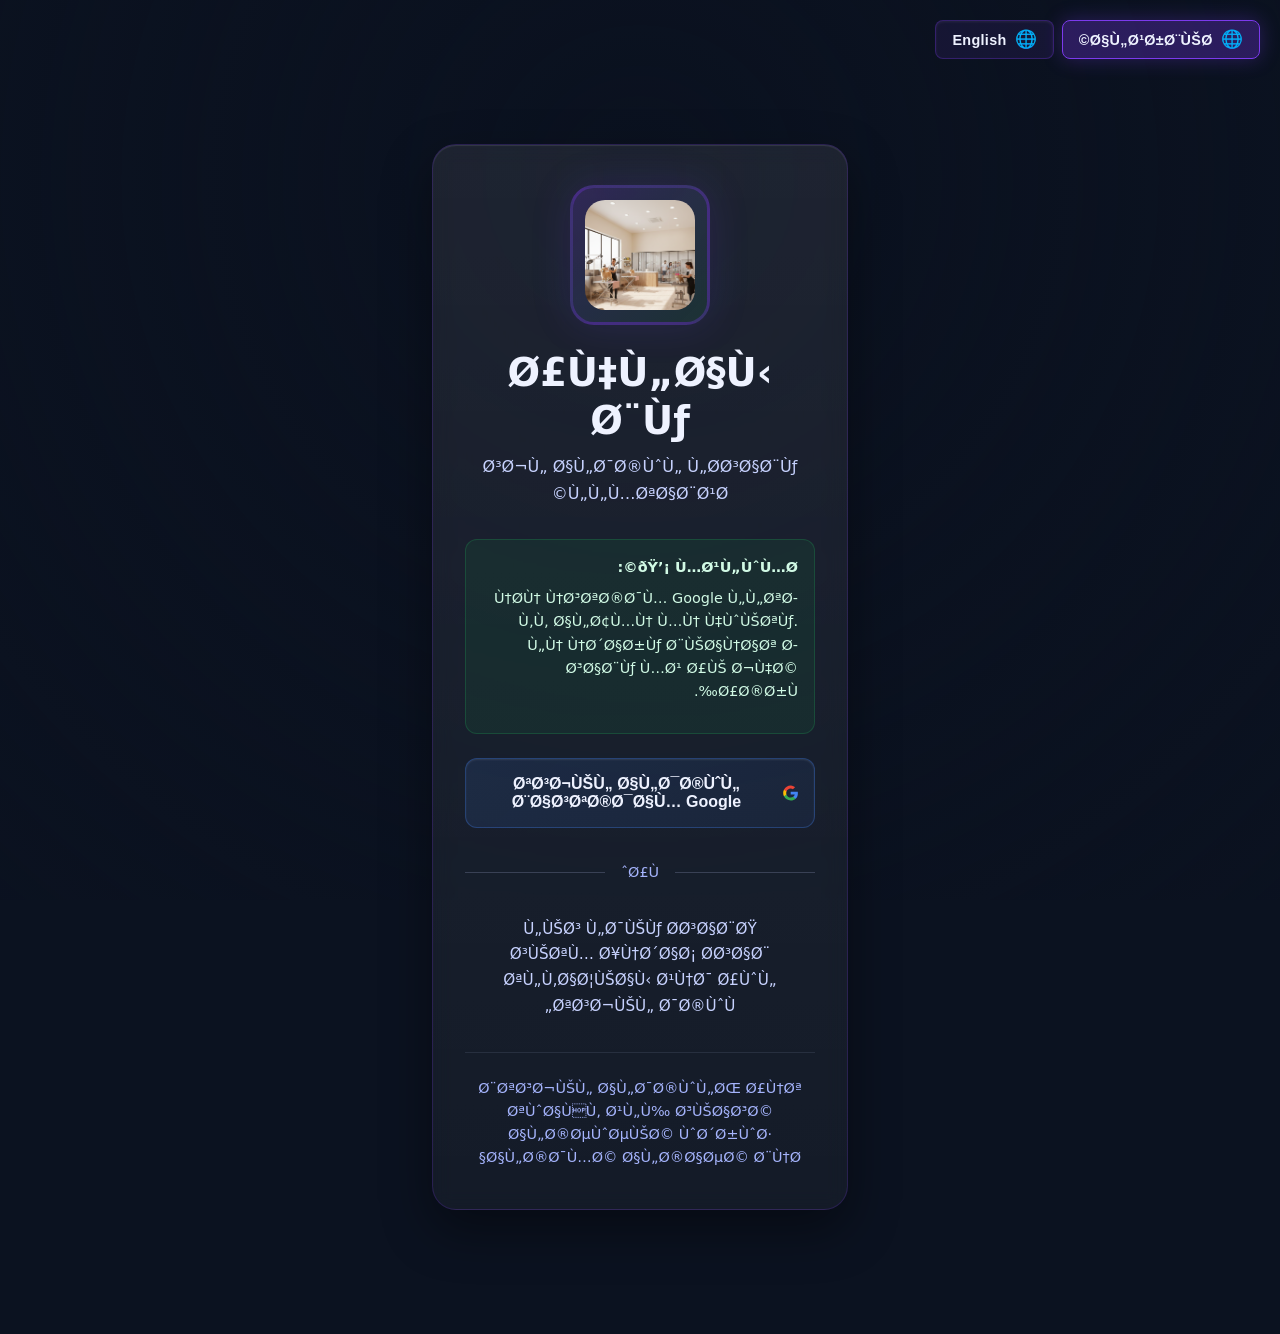
==== index.html @ ef259af6 "Initial commit - Loft Groomer website with SEO optimizations" ====
<!--
  ====================================================================
  الصفحة الرئيسية - index.html
  ====================================================================
  
  هذه الصفحة تحتوي على:
  
  1. Header (رأس الصفحة):
     - الشعار واسم الشركة
     - قائمة التنقل الرئيسية
     - زر تبديل الوضع الليلي/الفاتح
     - زر تبديل اللغة (عربي/إنجليزي)
     - قائمة للهواتف (Hamburger Menu)
  
  2. Main Content (محتوى الصفحة):
     - Hero Section: العنوان الرئيسي والصورة
     - Why Loft Groomer: نقاط القوة والمميزات
     - إجابات على الأسئلة الشائعة
  
  3. Footer (أسفل الصفحة):
     - روابط سريعة
     - معلومات الاتصال
     - ساعات العمل
  
  ملاحظات مهمة:
  - استخدام data-key لجميع النصوص (للترجمة)
  - استخدام aria-* لإمكانية الوصول (Accessibility)
  - RTL (Right-to-Left) للعربية
  ====================================================================
-->
<!doctype html>
<html lang="ar" dir="rtl">
<head>
  <!-- تحديد نوع المستند والترميز -->
  <meta charset="utf-8" />
  
  <!-- تحسين عرض الصفحة على الأجهزة المختلفة (Mobile Responsive) -->
  <meta name="viewport" content="width=device-width, initial-scale=1" />
  
  <!-- وصف الصفحة (يظهر في نتائج البحث) -->
  <meta name="description" content="فندق كلاب فاخر مع مرافق آمنة وحزم رعاية متنوعة." />
  
  <!-- عنوان الصفحة (يظهر في تبويب المتصفح) -->
  <title>الرئيسية | Loft Groomer</title>
  
  <!-- أيقونة الموقع (تظهر بجانب اسم الموقع في التبويب) -->
  <link rel="icon" href="assets/icons/favicon.svg" type="image/svg+xml">
  
  <!-- ربط ملف التصميم الرئيسي -->
  <link rel="stylesheet" href="assets/css/style.css" />
</head>
<body>
  <!-- 
    رابط المساعدة للقارئ الآلي (Accessibility)
    يسمح بالانتقال المباشر للمحتوى الرئيسي
    مهم لمن يستخدمون قارئ الشاشة
  -->
  <a class="skip-link" href="#content" data-key="skipLink">تخطي إلى المحتوى</a>

  <!-- رأس الصفحة (Header) -->
  <header>
    <div class="container">
      <!-- شريط التنقل الرئيسي (Navigation Bar) -->
      <nav class="nav" aria-label="التنقل الرئيسي">
        <!-- الشعار واسم الشركة -->
        <a class="brand" href="index.html">
          <img src="assets/img/logo.svg.png" alt="شعار Loft Groomer" />
          <div class="name">
            <strong>Loft Groomer</strong>
            <!-- data-key يربط هذا النص بمفتاح الترجمة -->
            <span data-key="tagline">فندق ورعاية للكلاب</span>
          </div>
        </a>

        <!-- روابط التنقل الرئيسية (مخفية على الهواتف) -->
        <div class="nav-links">
          <a href="index.html" aria-current="page" data-key="home">الرئيسية</a>
          <a href="services.html" data-key="services">المرافق والخدمات</a>
          <a href="packages.html" data-key="packages">الحزم</a>
          <a href="prices.html" data-key="prices">الأسعار</a>
          <a href="story.html" data-key="story">القصة</a>
          <a href="faq.html" data-key="faq">الأسئلة</a>
          <a href="contact.html" data-key="contact">الحجز/التواصل</a>
        </div>

        <!-- الأزرار والميزات (تبديل الوضع، اللغة، القائمة للهواتف) -->
        <div class="nav-cta">
          <!-- زر تبديل الوضع الليلي/الفاتح -->
          <button data-dark-mode-toggle title="تبديل الوضع الليلي/الفاتح">🌙</button>
          
          <!-- منتقي اللغة -->
          <div class="lang-switcher">
            <button class="lang-btn" data-lang-btn title="تغيير اللغة">
              <span data-lang-indicator>العربية</span>
            </button>
            <!-- قائمة الخيارات (تظهر/تختفي عند الضغط) -->
            <div class="lang-dropdown" data-lang-dropdown role="menu">
              <button role="menuitem" data-lang-option="ar" class="active">العربية</button>
              <button role="menuitem" data-lang-option="en">English</button>
            </div>
          </div>
          
          <!-- زر القائمة للهواتف (Hamburger Menu) -->
          <button class="hamburger" data-hamburger data-key="menuLabel" aria-label="فتح القائمة" aria-expanded="false">
            <span></span><span></span><span></span>
          </button>
        </div>
      </nav>

      <!-- قائمة الهاتف المنزلقة (Mobile Drawer - مخفية افتراضياً) -->
      <div class="mobile-drawer" data-drawer>
        <a href="index.html" data-key="home">الرئيسية</a>
        <a href="services.html" data-key="services">المرافق والخدمات</a>
        <a href="packages.html" data-key="packages">الحزم</a>
        <a href="prices.html" data-key="prices">الأسعار</a>
        <a href="story.html" data-key="story">القصة</a>
        <a href="faq.html" data-key="faq">الأسئلة</a>
        <a href="contact.html" data-key="contact">الحجز/التواصل</a>
      </div>
    </div>
  </header>

  <!-- المحتوى الرئيسي -->
  <main id="content">

<section class="hero">
  <div class="container">
    <div class="hero-grid">
      <div class="hero-card">
        <div class="hero-content">
          <div class="kicker" data-key="kicker">حجز أسرع • متابعة يومية • بيئة آمنة</div>
          <h1 data-key="heroTitle">فندق ورعاية للكلاب — إقامة مريحة وخدمات متكاملة</h1>
          <p class="lead" data-key="heroDesc">
            هدفنا زيادة الطلب على خدمات الإقامة والرعاية عبر موقع عربي واضح وسهل الاستخدام على الهاتف والكمبيوتر.
            اختر الحزمة المناسبة، وارسِل طلب الحجز خلال دقائق.
          </p>
          <div class="hero-actions">
            <a class="btn primary" href="packages.html" data-key="browsePackages">استعرض الحزم</a>
            <a class="btn" href="services.html" data-key="viewServices">المرافق والخدمات</a>
            <a class="btn ghost" href="contact.html#form" data-key="contactUs">تواصل معنا</a>
          </div>
          <div class="meta" aria-label="نقاط سريعة">
            <div class="badge" data-key="badge1">غرف نظيفة ومريحة</div>
            <div class="badge" data-key="badge2">مراعي خارجية آمنة</div>
            <div class="badge" data-key="badge3">رعاية بيطرية 24/7</div>
            <div class="badge" data-key="badge4">تحديثات وصور يومية</div>
          </div>
        </div>
      </div>

      <div class="hero-card hero-media" aria-label="صورة تعريفية">
        <img src="assets/img/hero-dogs.svg.jpg" data-key-alt="hero_img_alt" alt="كلاب سعيدة داخل الفندق" />
        <div class="cap" data-key="hero_img_cap"> خبرة في رعاية الكلاب تضمن لك راحة البال، ولأليفك إقامة لا تُنسى</div>
      </div>
    </div>
  </div>
</section>

<section class="section">
  <div class="container">
    <h2 data-key="whyLoftGroomer">لماذا Loft Groomer؟</h2>
    <p class="sub" data-key="whyDesc">مزيج من الأمان والراحة والنظافة — مع تجربة سهلة للعميل.</p>

    <div class="grid" role="list">
      <article class="card" role="listitem">
        <img class="icon" src="assets/img/facility-room.svg.png" alt="غرف إقامة" />
        <div class="pad">
          <h3 data-key="roomTitle">غرف إقامة مريحة</h3>
          <p data-key="roomDesc">غرف نظيفة ومريحة (مزدوجة/مفردة بحسب التوفر) مع عناية يومية.</p>
        </div>
      </article>

      <article class="card" role="listitem">
        <img class="icon" src="assets/img/facility-yard.svg.png" alt="مراعي خارجية" />
        <div class="pad">
          <h3 data-key="yardTitle">مراعي خارجية آمنة</h3>
          <p data-key="yardDesc">مساحات لعب وحركة في بيئة آمنة ومناسبة لاحتياجات الكلب.</p>
        </div>
      </article>

      <article class="card" role="listitem">
        <img class="icon" src="assets/img/facility-vet.svg.png" alt="رعاية بيطرية" />
        <div class="pad">
          <h3 data-key="vetTitle">رعاية بيطرية 24/7</h3>
          <p data-key="vetDesc">خدمات رعاية بيطرية متاحة على مدار الساعة عند الحاجة.</p>
        </div>
      </article>
    </div>

    <hr class="sep"/>

    <div class="panel two-col">
      <div>
        <h3 style="margin-top:0" data-key="whatYouFind">ماذا ستجد في الموقع؟</h3>
        <ul class="ul">
          <li data-key="whatFind1">معلومات واضحة عن الشركة والخدمات.</li>
          <li data-key="whatFind2">تفاصيل الحزم وأسعارها (قابلة للتعديل).</li>
          <li data-key="whatFind3">نموذج تواصل/حجز لطلب المزيد من المعلومات.</li>
          <li data-key="whatFind4">تصميم عصري، بسيط، ومتجاوب للهاتف وسطح المكتب.</li>
          <li data-key="whatFind5">بحث سريع لتصفية الخدمات والحزم.</li>
        </ul>
      </div>
      <div>
        <h3 style="margin-top:0" data-key="nextStep">خطوة مقترحة بعد هذا النموذج</h3>
        <div class="notice">
          <span data-key="nextStepDesc">هذا الموقع يعمل كواجهة Front-End فقط. لطلب حجوزات حقيقية: اربط النموذج بخدمة (Email/WhatsApp) أو أنشئ Back-End لتخزين الطلبات في قاعدة بيانات.</span>
        </div>
      </div>
    </div>
  </div>
</section>

  </main>

  <footer>
    <div class="container">
      <div class="footer-grid">
        <div>
          <div class="brand" style="margin-bottom:.5rem">
            <img src="assets/img/logo.svg.png" alt="شعار Loft Groomer" />
            <div class="name">
              <strong>Loft Groomer</strong>
              <span data-key="tagline">فندق ورعاية للكلاب</span>
            </div>
          </div>
          <p class="small" data-key="disclaimer">موقع تعريفي تجريبي — اربط نموذج الحجز بنظامك (WhatsApp/Email/CRM) أو بخادم Backend لاحقاً.</p>
        </div>
        <div>
          <strong data-key="quickLinks">روابط سريعة</strong>
          <div style="margin-top:.6rem; display:grid; gap:.5rem">
            <a href="index.html" data-key="home">الرئيسية</a>
            <a href="services.html" data-key="services">المرافق والخدمات</a>
            <a href="packages.html" data-key="packages">الحزم</a>
            <a href="contact.html" data-key="contact">الحجز/التواصل</a>
          </div>
        </div>
        <div>
          <strong data-key="info">معلومات</strong>
          <p class="small" style="margin-top:.6rem" data-key="businessHours">ساعات العمل: يومياً</p>
          <p class="small" data-key="vetSupport">الدعم البيطري: 24/7</p>
          <p class="small" data-key="copyright">© 2026 Loft Groomer</p>
        </div>
      </div>
    </div>
  </footer>

  <div class="toast" data-toast role="status" aria-live="polite">
    <strong>تم إرسال طلبك</strong>
    سنعاود التواصل معك قريباً لتأكيد التفاصيل.
  </div>

  <script src="assets/js/language-switcher-v5.js"></script>
  <script src="assets/js/main.js"></script>
  <!-- Session Management & Authentication -->
  <script src="assets/js/auth.js"></script>
</body>
</html>
---- assets/css/style.css ----
/**
 * ====================================================================
 * style.css - نظام التصميم والأنماط (Design System)
 * ====================================================================
 * 
 * يحتوي هذا الملف على:
 * 1. متغيرات الألوان (Color Variables / CSS Variables)
 * 2. نظام الوضع الليلي والفاتح
 * 3. تخطيط وتصميم جميع العناصر (Layout)
 * 4. الرسوم المتحركة والانتقالات (Animations)
 * 
 * الملاحظات المهمة:
 * - لا نستخدم أي Framework خارجي (Bootstrap، Tailwind إلخ)
 * - الموقع يدعم RTL (اليمين لليسار) للعربية
 * - جميع الألوان قابلة للتغيير من متغيرات CSS
 * ====================================================================
 */

/**
 * 🎨 الوضع الليلي (Dark Mode) - الوضع الافتراضي
 * 
 * متغيرات الألوان الأساسية:
 * --bg: لون الخلفية الرئيسي (خلفية الصفحة)
 * --card: لون البطاقات والعناصر الثانوية
 * --surface: لون السطح (أفتح من bg قليلاً)
 * --text: لون النصوص الأساسي
 * --muted: لون النصوص الخافتة (أقل وضوحاً)
 * --muted2: لون أفتح للنصوص الخافتة
 * --line: لون الخطوط والحدود
 * --accent: اللون الأساسي (بنفسجي) - الألوان البارزة
 * --accent2: اللون الثانوي (أخضر) - الألوان الإيجابية
 * --warn: لون التحذير (أصفر)
 * --danger: لون الخطر (أحمر)
 * --shadow: الظل الكبير (للعناصر الكبيرة)
 * --shadow2: الظل الصغير (للعناصر الصغيرة)
 * --radius: الانحناء الكبير (22px)
 * --radius2: الانحناء الصغير (16px)
 * --max: أقصى عرض للمحتوى (1120px)
 * ====================================================================
 */
:root {
  /* الخلفيات والأسطح */
  --bg: #0b1220;           /* أسود بنفسجي (الخلفية الرئيسية) */
  --card: #0f1a33;         /* أزرق غامق (البطاقات) */
  --surface: #101a2f;      /* أزرق أفتح قليلاً */
  
  /* النصوص والألوان النصية */
  --text: #eef2ff;         /* أزرق فاتح جداً (نص أساسي) */
  --muted: #c7d2fe;        /* أزرق فاتح (نص خافت) */
  --muted2: #a5b4fc;       /* أزرق أفتح أكثر (نص خافت أكثر) */
  --line: rgba(199, 210, 254, 0.18); /* خط فاصل شبه شفاف */
  
  /* الألوان البارزة والتنبيهات */
  --accent: #7c3aed;       /* بنفسجي ساطع - اللون الأساسي */
  --accent2: #22c55e;      /* أخضر ساطع - للنجاح والإيجابية */
  --warn: #f59e0b;         /* برتقالي - تحذير */
  --danger: #ef4444;       /* أحمر - خطر */
  
  /* الظلال والانحناءات */
  --shadow: 0 18px 40px rgba(0, 0, 0, 0.35);   /* ظل كبير، عميق */
  --shadow2: 0 10px 24px rgba(0, 0, 0, 0.25);  /* ظل صغير، أقل عمقاً */
  --radius: 22px;          /* انحناء كبير (عناصر رئيسية) */
  --radius2: 16px;         /* انحناء صغير (عناصر فرعية) */
  
  /* الحدود */
  --max: 1120px;           /* أقصى عرض للمحتوى */
}

/* Light Mode */
html.light-mode {
  --bg: #ffffff;
  --card: #f5f7fb;
  --surface: #f0f3f9;
  --text: #1a202c;
  --muted: #4a5568;
  --muted2: #718096;
  --line: rgba(74, 85, 104, 0.15);
  --accent: #7c3aed;
  --accent2: #22c55e;
  --warn: #f59e0b;
  --danger: #ef4444;
  --shadow: 0 18px 40px rgba(0, 0, 0, 0.08);
  --shadow2: 0 10px 24px rgba(0, 0, 0, 0.05);
}

html.light-mode body {
  background:
    radial-gradient(
      1200px 500px at 70% 0%,
      rgba(124, 58, 237, 0.08),
      transparent 55%
    ),
    radial-gradient(
      900px 400px at 10% 20%,
      rgba(34, 197, 94, 0.05),
      transparent 60%
    ),
    var(--bg);
}

html.light-mode header {
  background: rgba(255, 255, 255, 0.85);
}

html.light-mode .skip-link {
  background: #333;
  color: #fff;
}

* {
  box-sizing: border-box;
}
html {
  scroll-behavior: smooth;
}
html {
  scroll-behavior: smooth;
}

body {
  margin: 0;
  min-height: 100vh;
  font-family:
    system-ui,
    -apple-system,
    "Segoe UI",
    Arial,
    "Noto Kufi Arabic",
    "Noto Sans Arabic",
    sans-serif;
  background-image: url('../img/logo.svg.png');
  background-size: 500px 500px;
  background-position: center top;
  background-repeat: no-repeat;
  background-attachment: fixed;
  background-color: var(--bg);
  background-blend-mode: overlay;
  color: var(--text);
  line-height: 1.7;
  direction: rtl;
  text-align: right;
  position: relative;
  overflow-x: hidden;
}

body::before {
  content: '';
  position: fixed;
  inset: 0;
  background:
    radial-gradient(
      1200px 500px at 70% 0%,
      rgba(124, 58, 237, 0.25),
      transparent 55%
    ),
    radial-gradient(
      900px 400px at 10% 20%,
      rgba(34, 197, 94, 0.18),
      transparent 60%
    );
  pointer-events: none;
  z-index: -1;
}
a {
  color: inherit;
  text-decoration: none;
}
img {
  max-width: 100%;
  display: block;
}
.container {
  width: min(var(--max), calc(100% - 2rem));
  margin-inline: auto;
}
.skip-link {
  position: absolute;
  top: -100px;
  inset-inline-start: 1rem;
  background: #fff;
  color: #000;
  padding: 0.6rem 0.9rem;
  border-radius: 999px;
  z-index: 999;
}
.skip-link:focus {
  top: 1rem;
}
header {
  position: sticky;
  top: 0;
  z-index: 999;
  backdrop-filter: blur(10px);
  background: rgba(11, 18, 32, 0.65);
  border-bottom: 1px solid var(--line);
  overflow: visible;
}
.nav {
  display: flex;
  align-items: center;
  justify-content: space-between;
  padding: 0.9rem 0;
  gap: 1rem;
}
.brand {
  display: flex;
  align-items: center;
  gap: 0.7rem;
  min-width: 210px;
}
.brand img {
  width: 46px;
  height: 46px;
}
.brand .name {
  display: flex;
  flex-direction: column;
  line-height: 1.1;
}
.brand .name strong {
  font-size: 1.06rem;
}
.brand .name span {
  font-size: 0.85rem;
  color: var(--muted2);
}
.nav-links {
  display: flex;
  align-items: center;
  gap: 0.9rem;
  flex-wrap: wrap;
  justify-content: center;
}
.nav-links a {
  padding: 0.5rem 0.75rem;
  border-radius: 999px;
  border: 1px solid transparent;
  color: var(--muted);
  font-weight: 600;
  font-size: 0.95rem;
}
.nav-links a:hover,
.nav-links a[aria-current="page"] {
  border-color: var(--line);
  background: rgba(255, 255, 255, 0.04);
  color: var(--text);
}
.nav-cta {
  display: flex;
  align-items: center;
  gap: 0.6rem;
}
.btn {
  display: inline-flex;
  align-items: center;
  justify-content: center;
  gap: 0.5rem;
  padding: 0.7rem 1rem;
  border-radius: 999px;
  border: 1px solid var(--line);
  background: rgba(255, 255, 255, 0.04);
  color: var(--text);
  font-weight: 700;
  cursor: pointer;
}
.btn:hover {
  background: rgba(255, 255, 255, 0.07);
}
.btn.primary {
  background: linear-gradient(
    135deg,
    rgba(124, 58, 237, 0.95),
    rgba(34, 197, 94, 0.75)
  );
  border-color: transparent;
}
.btn.primary:hover {
  filter: brightness(1.05);
}
.btn.ghost {
  background: transparent;
  border-color: var(--line);
  color: var(--muted);
}
.hamburger {
  display: none;
  width: 44px;
  height: 44px;
  border-radius: 12px;
  border: 1px solid var(--line);
  background: rgba(255, 255, 255, 0.04);
  cursor: pointer;
}
.hamburger span {
  display: block;
  width: 20px;
  height: 2px;
  background: var(--text);
  margin: 5px auto;
  border-radius: 2px;
}
@media (max-width: 920px) {
  .nav-links {
    display: none;
  }
  .hamburger {
    display: block;
  }
}
.mobile-drawer {
  display: none;
  padding: 0.5rem 0 1rem;
}
.mobile-drawer.open {
  display: block;
}
.mobile-drawer a {
  display: block;
  padding: 0.85rem 1rem;
  border-radius: 14px;
  border: 1px solid var(--line);
  background: rgba(255, 255, 255, 0.03);
  margin: 0.6rem 0;
  color: var(--muted);
  font-weight: 700;
}
.hero {
  padding: 2.4rem 0 1.6rem;
}
.hero-grid {
  display: grid;
  grid-template-columns: 1.15fr 0.85fr;
  gap: 1.6rem;
  align-items: stretch;
}
@media (max-width: 920px) {
  .hero-grid {
    grid-template-columns: 1fr;
  }
}
.hero-card {
  background: linear-gradient(
    180deg,
    rgba(255, 255, 255, 0.06),
    rgba(255, 255, 255, 0.03)
  );
  border: 1px solid var(--line);
  border-radius: var(--radius);
  box-shadow: var(--shadow);
  overflow: hidden;
}
.hero-content {
  padding: 1.6rem 1.4rem 1.2rem;
}
.kicker {
  display: inline-flex;
  align-items: center;
  gap: 0.5rem;
  padding: 0.35rem 0.65rem;
  background: rgba(34, 197, 94, 0.12);
  border: 1px solid rgba(34, 197, 94, 0.25);
  border-radius: 999px;
  color: #d1fae5;
  font-weight: 800;
  font-size: 0.85rem;
}
h1 {
  margin: 0.9rem 0 0.7rem;
  font-size: clamp(1.65rem, 2.4vw + 1rem, 2.65rem);
  line-height: 1.25;
}
.lead {
  margin: 0;
  color: var(--muted);
  font-size: 1.05rem;
}
.hero-actions {
  display: flex;
  gap: 0.8rem;
  flex-wrap: wrap;
  margin-top: 1.1rem;
}
.meta {
  display: flex;
  flex-wrap: wrap;
  gap: 0.65rem;
  margin-top: 1rem;
}
.badge {
  display: inline-flex;
  align-items: center;
  gap: 0.5rem;
  padding: 0.45rem 0.7rem;
  border-radius: 999px;
  border: 1px solid var(--line);
  background: rgba(255, 255, 255, 0.03);
  color: var(--muted);
  font-weight: 700;
  font-size: 0.9rem;
}
.hero-media {
  padding: 0;
  display: flex;
  flex-direction: column;
}
.hero-media img {
  width: 100%;
  height: 100%;
  object-fit: cover;
}
.hero-media .cap {
  padding: 0.9rem 1rem;
  border-top: 1px solid var(--line);
  color: var(--muted2);
  font-weight: 700;
  background: rgba(0, 0, 0, 0.12);
}
.section {
  padding: 1.6rem 0;
}
.section h2 {
  margin: 0 0 0.5rem;
  font-size: 1.55rem;
}
.section p.sub {
  margin: 0 0 1rem;
  color: var(--muted);
}
.grid {
  display: grid;
  grid-template-columns: repeat(12, 1fr);
  gap: 1rem;
}
.card {
  grid-column: span 4;
  background: rgba(255, 255, 255, 0.04);
  border: 1px solid var(--line);
  border-radius: var(--radius2);
  box-shadow: var(--shadow2);
  overflow: hidden;
}
.card .pad {
  padding: 1rem;
}
.card h3 {
  margin: 0.2rem 0 0.4rem;
  font-size: 1.15rem;
}
.card p {
  margin: 0;
  color: var(--muted);
}
.card .icon {
  width: 100%;
  aspect-ratio: 3/2;
  object-fit: cover;
  border-bottom: 1px solid var(--line);
  background: rgba(255, 255, 255, 0.02);
}
@media (max-width: 980px) {
  .card {
    grid-column: span 6;
  }
}
@media (max-width: 640px) {
  .card {
    grid-column: span 12;
  }
}
.panel {
  background: rgba(255, 255, 255, 0.04);
  border: 1px solid var(--line);
  border-radius: var(--radius);
  box-shadow: var(--shadow2);
  padding: 1.1rem;
}
.two-col {
  display: grid;
  grid-template-columns: 1fr 1fr;
  gap: 1rem;
}
@media (max-width: 920px) {
  .two-col {
    grid-template-columns: 1fr;
  }
}
.ul {
  margin: 0.5rem 0 0;
  padding-inline-start: 1.1rem;
  color: var(--muted);
}
.ul li {
  margin: 0.2rem 0;
}
.table {
  width: 100%;
  border-collapse: collapse;
  overflow: hidden;
  border-radius: 16px;
  border: 1px solid var(--line);
}
.table th,
.table td {
  padding: 0.85rem 0.8rem;
  border-bottom: 1px solid var(--line);
  vertical-align: top;
}
.table th {
  text-align: right;
  background: rgba(255, 255, 255, 0.05);
  color: #e0e7ff;
}
.table td {
  color: var(--muted);
}
.table tr:last-child td {
  border-bottom: none;
}
.searchbar {
  display: flex;
  gap: 0.6rem;
  flex-wrap: wrap;
  align-items: center;
}
.searchbar input {
  flex: 1;
  min-width: 220px;
  padding: 0.8rem 1rem;
  border-radius: 14px;
  border: 1px solid var(--line);
  background: rgba(0, 0, 0, 0.18);
  color: var(--text);
  outline: none;
}
.searchbar input::placeholder {
  color: rgba(199, 210, 254, 0.6);
}
.form {
  display: grid;
  gap: 0.8rem;
}
.form label {
  display: block;
  font-weight: 800;
  margin-bottom: 0.35rem;
}
.form input,
.form select,
.form textarea {
  width: 100%;
  padding: 0.8rem 1rem;
  border-radius: 14px;
  border: 1px solid var(--line);
  background: rgba(0, 0, 0, 0.18);
  color: var(--text);
  outline: none;
}
.form textarea {
  min-height: 120px;
  resize: vertical;
}
.helper {
  color: var(--muted2);
  font-size: 0.92rem;
}
.notice {
  border: 1px solid rgba(245, 158, 11, 0.35);
  background: rgba(245, 158, 11, 0.12);
  border-radius: 16px;
  padding: 0.9rem 1rem;
  color: #fde68a;
  font-weight: 700;
}
footer {
  margin-top: 1rem;
  border-top: 1px solid var(--line);
  padding: 1.2rem 0 4rem;
  color: var(--muted2);
}
.footer-grid {
  display: grid;
  grid-template-columns: 1.2fr 0.8fr 0.8fr;
  gap: 1rem;
}
@media (max-width: 920px) {
  .footer-grid {
    grid-template-columns: 1fr;
  }
}
.small {
  font-size: 0.92rem;
  color: var(--muted2);
}
hr.sep {
  border: 0;
  border-top: 1px solid var(--line);
  margin: 1.1rem 0;
}
.toast {
  position: fixed;
  inset-inline-end: 1rem;
  bottom: 1rem;
  max-width: 360px;
  background: rgba(15, 26, 51, 0.92);
  border: 1px solid var(--line);
  border-radius: 16px;
  padding: 0.85rem 1rem;
  box-shadow: var(--shadow2);
  display: none;
  z-index: 999;
}
.toast.show {
  display: block;
}
.toast strong {
  display: block;
  margin-bottom: 0.2rem;
}
/* Dark Mode Toggle Button */
[data-dark-mode-toggle] {
  display: flex;
  align-items: center;
  justify-content: center;
  width: 44px;
  height: 44px;
  padding: 0;
  border: 1.5px solid transparent;
  border-radius: 12px;
  background: linear-gradient(135deg, rgba(124, 58, 237, 0.15), rgba(34, 197, 94, 0.1));
  color: var(--text);
  font-size: 1.3rem;
  cursor: pointer;
  transition: all 0.3s cubic-bezier(0.4, 0, 0.2, 1);
  box-shadow: inset 0 1px 3px rgba(255, 255, 255, 0.1);
  position: relative;
  overflow: hidden;
}

[data-dark-mode-toggle]::before {
  content: '';
  position: absolute;
  top: 50%;
  left: 50%;
  width: 0;
  height: 0;
  background: rgba(124, 58, 237, 0.3);
  border-radius: 50%;
  transform: translate(-50%, -50%);
  transition: width 0.4s ease, height 0.4s ease;
}

[data-dark-mode-toggle]:hover {
  border-color: var(--accent);
  background: linear-gradient(135deg, rgba(124, 58, 237, 0.25), rgba(34, 197, 94, 0.15));
  box-shadow: inset 0 1px 3px rgba(255, 255, 255, 0.15), 0 0 12px rgba(124, 58, 237, 0.2);
  transform: translateY(-2px);
}

[data-dark-mode-toggle]:hover::before {
  width: 100%;
  height: 100%;
}

[data-dark-mode-toggle]:active {
  transform: translateY(0);
  box-shadow: inset 0 1px 3px rgba(255, 255, 255, 0.1);
}

html.light-mode [data-dark-mode-toggle] {
  background: linear-gradient(135deg, rgba(124, 58, 237, 0.12), rgba(34, 197, 94, 0.08));
  border-color: rgba(124, 58, 237, 0.2);
  box-shadow: inset 0 1px 2px rgba(0, 0, 0, 0.05);
}

html.light-mode [data-dark-mode-toggle]:hover {
  background: linear-gradient(135deg, rgba(124, 58, 237, 0.18), rgba(34, 197, 94, 0.12));
  border-color: var(--accent);
  box-shadow: inset 0 1px 2px rgba(0, 0, 0, 0.05), 0 0 12px rgba(124, 58, 237, 0.15);
}

/* Language Switcher */
.lang-switcher {
  position: relative;
  display: inline-block;
}

.lang-btn {
  display: flex;
  align-items: center;
  gap: 0.5rem;
  padding: 0.55rem 0.9rem;
  border-radius: 12px;
  border: 1.5px solid transparent;
  background: linear-gradient(135deg, rgba(124, 58, 237, 0.15), rgba(34, 197, 94, 0.1));
  color: var(--muted);
  font-weight: 700;
  font-size: 0.9rem;
  cursor: pointer;
  transition: all 0.3s cubic-bezier(0.4, 0, 0.2, 1);
  box-shadow: inset 0 1px 3px rgba(255, 255, 255, 0.08);
  position: relative;
  letter-spacing: 0.3px;
}

.lang-btn::before {
  content: '🌐';
  font-size: 1.1rem;
  display: inline-flex;
  align-items: center;
  transition: transform 0.3s ease;
}

.lang-btn:hover {
  border-color: var(--accent);
  background: linear-gradient(135deg, rgba(124, 58, 237, 0.25), rgba(34, 197, 94, 0.15));
  color: var(--text);
  box-shadow: inset 0 1px 3px rgba(255, 255, 255, 0.12), 0 0 12px rgba(124, 58, 237, 0.2);
  transform: translateY(-2px);
}

.lang-btn:hover::before {
  transform: rotate(20deg) scale(1.1);
}

.lang-btn:active {
  transform: translateY(0);
  box-shadow: inset 0 1px 3px rgba(255, 255, 255, 0.08);
}

html.light-mode .lang-btn {
  background: linear-gradient(135deg, rgba(124, 58, 237, 0.12), rgba(34, 197, 94, 0.08));
  border-color: rgba(124, 58, 237, 0.15);
  box-shadow: inset 0 1px 2px rgba(0, 0, 0, 0.05);
  color: var(--muted);
}

html.light-mode .lang-btn:hover {
  border-color: var(--accent);
  background: linear-gradient(135deg, rgba(124, 58, 237, 0.18), rgba(34, 197, 94, 0.12));
  color: var(--text);
  box-shadow: inset 0 1px 2px rgba(0, 0, 0, 0.05), 0 0 12px rgba(124, 58, 237, 0.15);
}
.lang-dropdown {
  position: absolute;
  top: 100%;
  right: 0;
  margin-top: 0.8rem;
  background: var(--card);
  border: 1.5px solid rgba(124, 58, 237, 0.2);
  border-radius: 14px;
  overflow: hidden;
  opacity: 0;
  visibility: hidden;
  transform: translateY(-15px);
  transition: all 0.3s cubic-bezier(0.4, 0, 0.2, 1);
  z-index: 1000;
  min-width: 160px;
  box-shadow: 0 10px 40px rgba(0, 0, 0, 0.4), inset 0 1px 1px rgba(255, 255, 255, 0.1);
  display: none;
  backdrop-filter: blur(8px);
}

[dir="ltr"] .lang-dropdown {
  right: auto;
  left: 0;
}

.lang-dropdown.open {
  opacity: 1;
  visibility: visible;
  transform: translateY(0);
  display: flex;
  flex-direction: column;
}

.lang-dropdown button {
  display: block;
  flex: 0 0 auto;
  width: 100%;
  padding: 14px 18px;
  border: none;
  background: transparent;
  color: var(--muted);
  font-weight: 700;
  font-size: 0.92rem;
  cursor: pointer;
  text-align: right;
  transition: all 0.2s cubic-bezier(0.4, 0, 0.2, 1);
  min-height: 48px;
  white-space: nowrap;
  line-height: 1.2;
  letter-spacing: 0.2px;
  position: relative;
}

[dir="ltr"] .lang-dropdown button {
  text-align: left;
}

.lang-dropdown button::before {
  content: '';
  position: absolute;
  inset: 0;
  background: rgba(124, 58, 237, 0.08);
  opacity: 0;
  transition: opacity 0.2s ease;
  pointer-events: none;
}

.lang-dropdown button:hover {
  background: rgba(124, 58, 237, 0.15);
  color: var(--text);
}

.lang-dropdown button:hover::before {
  opacity: 1;
}

.lang-dropdown button.active {
  background: linear-gradient(135deg, rgba(124, 58, 237, 0.35), rgba(34, 197, 94, 0.25));
  color: white;
  font-weight: 800;
}

.lang-dropdown button.active::after {
  content: '✓';
  position: absolute;
  left: 8px;
  font-size: 1.1rem;
  font-weight: 700;
}

[dir="rtl"] .lang-dropdown button.active::after {
  left: auto;
  right: 8px;
}

.lang-dropdown button + button {
  border-top: 1px solid rgba(199, 210, 254, 0.12);
}

html.light-mode .lang-dropdown {
  border-color: rgba(124, 58, 237, 0.15);
  background: var(--card);
  box-shadow: 0 10px 40px rgba(0, 0, 0, 0.12), inset 0 1px 1px rgba(255, 255, 255, 0.2);
}

/* ===== ELEGANT HOVER EFFECTS ===== */

/* Smooth hover effects on all links */
a:not(.skip-link):not(.btn) {
  position: relative;
  transition: color 0.3s ease, transform 0.2s ease;
}

a:not(.skip-link):not(.btn)::after {
  content: '';
  position: absolute;
  bottom: -2px;
  right: 0;
  width: 0;
  height: 2px;
  background: linear-gradient(90deg, var(--accent), var(--accent2));
  transition: width 0.4s cubic-bezier(0.34, 1.56, 0.64, 1);
}

a:not(.skip-link):not(.btn):hover {
  color: var(--accent);
  transform: translateY(-2px);
}

a:not(.skip-link):not(.btn):hover::after {
  width: 100%;
}

/* Elegant button hover effects */
.btn {
  position: relative;
  overflow: hidden;
  transition: all 0.3s cubic-bezier(0.34, 1.56, 0.64, 1);
  transform: translateZ(0);
}

.btn::before {
  content: '';
  position: absolute;
  top: 0;
  right: -100%;
  width: 100%;
  height: 100%;
  background: linear-gradient(
    90deg,
    transparent,
    rgba(255, 255, 255, 0.2),
    transparent
  );
  transition: right 0.6s ease;
  pointer-events: none;
}

.btn:hover::before {
  right: 100%;
}

.btn:hover {
  transform: translateY(-4px) scale(1.02);
  box-shadow: 0 12px 30px rgba(124, 58, 237, 0.3);
}

.btn.primary:hover {
  box-shadow: 0 15px 40px rgba(124, 58, 237, 0.4), 
              inset 0 1px 0 rgba(255, 255, 255, 0.2);
}

.btn:active {
  transform: translateY(-2px) scale(0.98);
}

/* Hover effects on cards */
.card {
  transition: all 0.3s cubic-bezier(0.34, 1.56, 0.64, 1);
  position: relative;
}

.card::before {
  content: '';
  position: absolute;
  inset: 0;
  background: linear-gradient(
    135deg,
    rgba(124, 58, 237, 0.1),
    transparent
  );
  opacity: 0;
  transition: opacity 0.3s ease;
  border-radius: var(--radius2);
  pointer-events: none;
}

.card:hover {
  transform: translateY(-8px) scale(1.02);
  border-color: var(--accent);
  box-shadow: 0 20px 50px rgba(124, 58, 237, 0.2),
              0 0 30px rgba(124, 58, 237, 0.1);
}

.card:hover::before {
  opacity: 1;
}

/* Hover effects on input fields */
input[type="text"],
input[type="email"],
input[type="number"],
input[type="date"],
input[type="search"],
textarea,
select {
  transition: all 0.3s ease;
  position: relative;
}

input[type="text"]:hover,
input[type="email"]:hover,
input[type="number"]:hover,
input[type="date"]:hover,
input[type="search"]:hover,
textarea:hover,
select:hover {
  border-color: var(--accent);
  box-shadow: 0 0 15px rgba(124, 58, 237, 0.15);
  transform: translateY(-2px);
}

input[type="text"]:focus,
input[type="email"]:focus,
input[type="number"]:focus,
input[type="date"]:focus,
input[type="search"]:focus,
textarea:focus,
select:focus {
  border-color: var(--accent2);
  box-shadow: 0 0 20px rgba(34, 197, 94, 0.25),
              inset 0 1px 2px rgba(255, 255, 255, 0.05);
  transform: translateY(-2px);
}

/* Smooth hover effects on list items */
li {
  transition: all 0.2s ease;
}

ul.ul li:hover {
  transform: translateX(-4px);
  color: var(--accent);
}

/* Hover effects on badges and pills */
.badge,
.kicker {
  transition: all 0.3s ease;
  cursor: pointer;
}

.badge:hover,
.kicker:hover {
  transform: scale(1.05);
  box-shadow: 0 8px 20px rgba(124, 58, 237, 0.2);
}

/* Smooth transitions on images */
img {
  transition: all 0.4s cubic-bezier(0.34, 1.56, 0.64, 1);
}

img:hover {
  transform: scale(1.05);
  filter: brightness(1.1) drop-shadow(0 10px 20px rgba(124, 58, 237, 0.2));
}

/* Hover effects on nav links */
.nav-links a {
  position: relative;
  transition: all 0.3s ease;
}

.nav-links a::before {
  content: '';
  position: absolute;
  bottom: -4px;
  right: 0;
  width: 0;
  height: 2px;
  background: linear-gradient(90deg, var(--accent), var(--accent2));
  transition: width 0.4s cubic-bezier(0.34, 1.56, 0.64, 1);
}

.nav-links a:hover::before {
  width: 100%;
}

.nav-links a:hover {
  color: var(--accent);
  transform: translateY(-2px);
}

/* Mobile drawer link hover */
.mobile-drawer a {
  transition: all 0.3s ease;
  position: relative;
}

.mobile-drawer a::before {
  content: '';
  position: absolute;
  right: -10px;
  top: 50%;
  transform: translateY(-50%);
  width: 0;
  height: 4px;
  background: linear-gradient(90deg, var(--accent), var(--accent2));
  border-radius: 2px;
  transition: width 0.3s ease;
}

.mobile-drawer a:hover {
  background: rgba(124, 58, 237, 0.2);
  border-color: var(--accent);
  transform: translateX(-4px);
}

/**
 * ====================================================================
 * 🎨 كيفية تخصيص التصميم والألوان
 * ====================================================================
 * 
 * هذا القسم يشرح كيفية تغيير الألوان والتصميم الموقع بسهولة
 * 
 * 1️⃣ تغيير اللون الأساسي (الأزرق البنفسجي)
 * ====================================================================
 * 
 * ابحث عن السطر الذي يحتوي على:
 * :root { --accent: #7c3aed; }
 * 
 * غيّر #7c3aed إلى لونك المفضل، مثلاً:
 * #ff0000  -> أحمر
 * #0066ff  -> أزرق
 * #ff9900  -> برتقالي
 * 
 * سيتغير اللون تلقائياً في جميع الأماكن التي تستخدم --accent
 * 
 * 2️⃣ تغيير خلفية الصفحة (الأسود الداكن)
 * ====================================================================
 * 
 * ابحث عن:
 * :root { --bg: #0b1220; }
 * 
 * غيّر اللون:
 * #0b1220 -> أسود بنفسجي (الحالي)
 * #0a0e27 -> أسود نقي
 * #1a1a2e -> أسود مع رمادي
 * 
 * 3️⃣ تغيير اللون الثاني (الأخضر)
 * ====================================================================
 * 
 * ابحث عن:
 * :root { --accent2: #22c55e; }
 * 
 * غيّر اللون:
 * #22c55e -> أخضر (الحالي)
 * #06b6d4 -> لازوردي
 * #f43f5e -> وردي
 * 
 * 4️⃣ تغيير لون النص (الأزرق الفاتح جداً)
 * ====================================================================
 * 
 * ابحث عن:
 * :root { --text: #eef2ff; }
 * 
 * غيّر اللون:
 * #eef2ff -> أزرق فاتح جداً (الحالي)
 * #ffffff -> أبيض نقي
 * #e5e7eb -> رمادي فاتح
 * 
 * 5️⃣ تغيير الظل (التظليل)
 * ====================================================================
 * 
 * ابحث عن:
 * :root { --shadow: 0 18px 40px rgba(0, 0, 0, 0.35); }
 * 
 * قيمة 0.35 تعني شدة الظل:
 * 0.1  -> ظل خفيف جداً
 * 0.35 -> ظل متوسط (الحالي)
 * 0.6  -> ظل قوي جداً
 * 
 * 6️⃣ تغيير الانحناء (التخium)
 * ====================================================================
 * 
 * ابحث عن:
 * :root { --radius: 22px; }
 * :root { --radius2: 16px; }
 * 
 * زيادة القيمة تعني انحناء أكثر:
 * 8px   -> زوايا حادة تقريباً
 * 16px  -> انحناء متوسط
 * 22px  -> انحناء كبير (الحالي)
 * 32px  -> انحناء جداً كبير
 * 
 * 7️⃣ Light Mode (الوضع الفاتح)
 * ====================================================================
 * 
 * ابحث عن:
 * html.light-mode { --bg: #ffffff; }
 * 
 * غيّر جميع الألوان في هذا الكتلة لتطبيق Light Mode مختلف
 * 
 * 8️⃣ أمثلة عملية
 * ====================================================================
 * 
 * مثال 1: تحويل الموقع إلى أحمر/ذهبي
 * :root {
 *   --accent: #dc2626;    <- أحمر
 *   --accent2: #f59e0b;   <- ذهبي
 * }
 * 
 * مثال 2: تحويل الموقع إلى أزرق/سماوي
 * :root {
 *   --accent: #0284c7;    <- أزرق
 *   --accent2: #06b6d4;   <- سماوي
 * }
 * 
 * مثال 3: خلفية بيضاء مع ألوان داكنة في Dark Mode
 * (غيّر Light Mode :root)
 * html.light-mode {
 *   --bg: #f9fafb;        <- رمادي فاتح جداً
 *   --text: #111827;      <- أسود غامق
 * }
 * 
 * 9️⃣ نصائح مهمة
 * ====================================================================
 * 
 * ✅ استخدم مواقع اختيار الألوان:
 *    - https://coolors.co
 *    - https://colorhexa.com
 *    - https://htmlcolorcodes.com
 * 
 * ✅ تأكد من التناقض (Contrast):
 *    - النص يجب أن يكون واضحاً على الخلفية
 *    - جرب اختبار WCAG Contrast Checker
 * 
 * ✅ اختبر في كلا الوضعين (Dark & Light):
 *    - تأكد من أن الألوان جميلة في الوضع الداكن وا لفاتح
 * 
 * ✅ استخدم Hex Color Picker:
 *    - الألوان في CSS تستخدم صيغة #RRGGBB
 *    - مثلاً: #FF0000 = أحمر
 * 
 * 🔟 أدوات مفيدة
 * ====================================================================
 * 
 * - Chrome DevTools (F12):
 *   اضغط على أي عنصر وغيّر الألوان مباشرة لترى النتيجة فوراً
 * 
 * - Prettier (محرر الكود):
 *   يساعدك في ترتيب الكود بشكل صحيح
 * 
 * ====================================================================
 */

.mobile-drawer a:hover::before {
  width: 6px;
}

/* Smooth hover on FAQ items */
.faq-question {
  transition: all 0.3s ease;
}

.faq-question:hover {
  background: rgba(124, 58, 237, 0.08);
  transform: translateX(-4px);
}

/* Group hover effects */
.grid > * {
  transition: all 0.3s ease;
}

.grid:hover > *:not(:hover) {
  opacity: 0.85;
  transform: scale(0.98);
}

/* Appearance smooth transition for dark mode toggle */
[data-dark-mode-toggle] {
  transition: all 0.4s ease;
}

/* Select hover effect */
select {
  transition: all 0.3s ease;
}

select:hover {
  border-color: var(--accent);
  background: linear-gradient(
    var(--card),
    var(--card)
  ),
  linear-gradient(
    135deg,
    rgba(124, 58, 237, 0.1),
    rgba(34, 197, 94, 0.05)
  );
}

/* Smooth filter transition */
[data-filter-input] {
  transition: all 0.3s ease;
}

[data-filter-input]:hover {
  border-color: var(--accent);
  box-shadow: 0 8px 20px rgba(124, 58, 237, 0.15);
}

.faq-item,
.price-card,
.value-card,
.comparison-item,
.timeline-item {
  transition: all 0.3s cubic-bezier(0.34, 1.56, 0.64, 1);
}

.faq-item:hover,
.price-card:hover,
.value-card:hover,
.comparison-item:hover,
.timeline-item:hover {
  transform: translateY(-6px);
  border-color: var(--accent);
  box-shadow: 0 15px 40px rgba(124, 58, 237, 0.2);
}
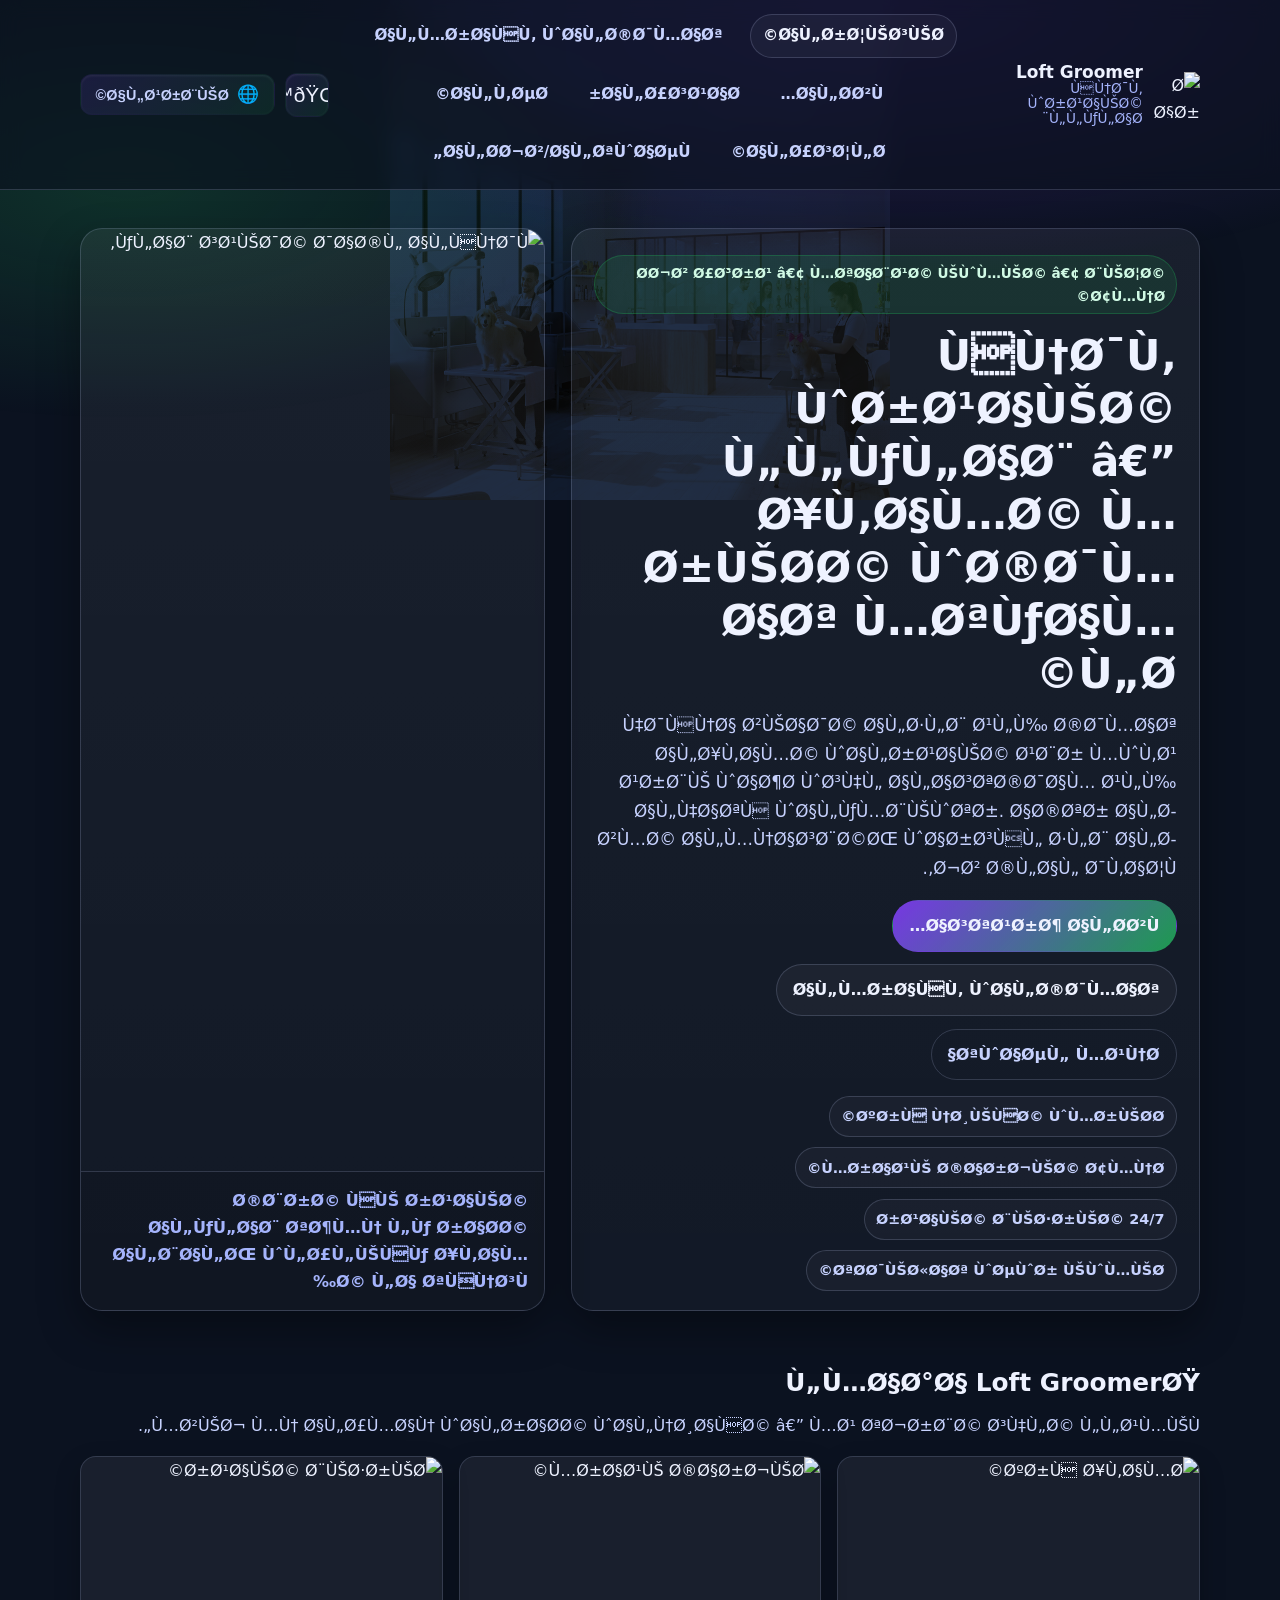
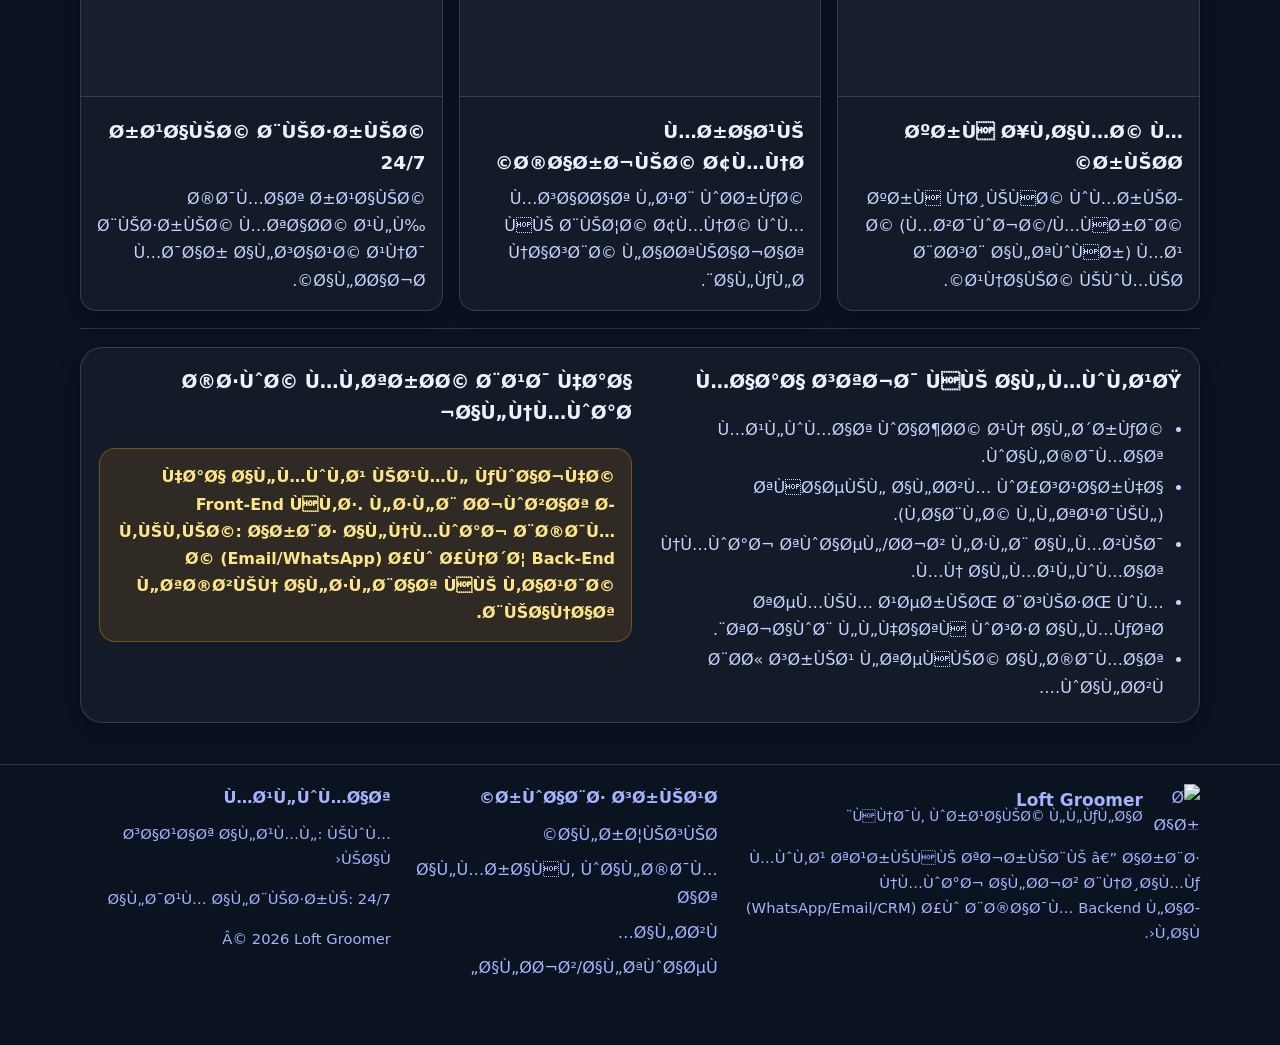
==== commit 0c5b2eeb: "Fix GitHub Pages paths with base URL tag" ====
--- a/index.html
+++ b/index.html
@@ -1,126 +1,128 @@
-<!--
+﻿<!--
   ====================================================================
-  الصفحة الرئيسية - index.html
+  Ø§Ù„ØµÙØ­Ø© Ø§Ù„Ø±Ø¦ÙŠØ³ÙŠØ© - index.html
   ====================================================================
   
-  هذه الصفحة تحتوي على:
-  
-  1. Header (رأس الصفحة):
-     - الشعار واسم الشركة
-     - قائمة التنقل الرئيسية
-     - زر تبديل الوضع الليلي/الفاتح
-     - زر تبديل اللغة (عربي/إنجليزي)
-     - قائمة للهواتف (Hamburger Menu)
-  
-  2. Main Content (محتوى الصفحة):
-     - Hero Section: العنوان الرئيسي والصورة
-     - Why Loft Groomer: نقاط القوة والمميزات
-     - إجابات على الأسئلة الشائعة
-  
-  3. Footer (أسفل الصفحة):
-     - روابط سريعة
-     - معلومات الاتصال
-     - ساعات العمل
-  
-  ملاحظات مهمة:
-  - استخدام data-key لجميع النصوص (للترجمة)
-  - استخدام aria-* لإمكانية الوصول (Accessibility)
-  - RTL (Right-to-Left) للعربية
+  Ù‡Ø°Ù‡ Ø§Ù„ØµÙØ­Ø© ØªØ­ØªÙˆÙŠ Ø¹Ù„Ù‰:
+  
+  1. Header (Ø±Ø£Ø³ Ø§Ù„ØµÙØ­Ø©):
+     - Ø§Ù„Ø´Ø¹Ø§Ø± ÙˆØ§Ø³Ù… Ø§Ù„Ø´Ø±ÙƒØ©
+     - Ù‚Ø§Ø¦Ù…Ø© Ø§Ù„ØªÙ†Ù‚Ù„ Ø§Ù„Ø±Ø¦ÙŠØ³ÙŠØ©
+     - Ø²Ø± ØªØ¨Ø¯ÙŠÙ„ Ø§Ù„ÙˆØ¶Ø¹ Ø§Ù„Ù„ÙŠÙ„ÙŠ/Ø§Ù„ÙØ§ØªØ­
+     - Ø²Ø± ØªØ¨Ø¯ÙŠÙ„ Ø§Ù„Ù„ØºØ© (Ø¹Ø±Ø¨ÙŠ/Ø¥Ù†Ø¬Ù„ÙŠØ²ÙŠ)
+     - Ù‚Ø§Ø¦Ù…Ø© Ù„Ù„Ù‡ÙˆØ§ØªÙ (Hamburger Menu)
+  
+  2. Main Content (Ù…Ø­ØªÙˆÙ‰ Ø§Ù„ØµÙØ­Ø©):
+     - Hero Section: Ø§Ù„Ø¹Ù†ÙˆØ§Ù† Ø§Ù„Ø±Ø¦ÙŠØ³ÙŠ ÙˆØ§Ù„ØµÙˆØ±Ø©
+     - Why Loft Groomer: Ù†Ù‚Ø§Ø· Ø§Ù„Ù‚ÙˆØ© ÙˆØ§Ù„Ù…Ù…ÙŠØ²Ø§Øª
+     - Ø¥Ø¬Ø§Ø¨Ø§Øª Ø¹Ù„Ù‰ Ø§Ù„Ø£Ø³Ø¦Ù„Ø© Ø§Ù„Ø´Ø§Ø¦Ø¹Ø©
+  
+  3. Footer (Ø£Ø³ÙÙ„ Ø§Ù„ØµÙØ­Ø©):
+     - Ø±ÙˆØ§Ø¨Ø· Ø³Ø±ÙŠØ¹Ø©
+     - Ù…Ø¹Ù„ÙˆÙ…Ø§Øª Ø§Ù„Ø§ØªØµØ§Ù„
+     - Ø³Ø§Ø¹Ø§Øª Ø§Ù„Ø¹Ù…Ù„
+  
+  Ù…Ù„Ø§Ø­Ø¸Ø§Øª Ù…Ù‡Ù…Ø©:
+  - Ø§Ø³ØªØ®Ø¯Ø§Ù… data-key Ù„Ø¬Ù…ÙŠØ¹ Ø§Ù„Ù†ØµÙˆØµ (Ù„Ù„ØªØ±Ø¬Ù…Ø©)
+  - Ø§Ø³ØªØ®Ø¯Ø§Ù… aria-* Ù„Ø¥Ù…ÙƒØ§Ù†ÙŠØ© Ø§Ù„ÙˆØµÙˆÙ„ (Accessibility)
+  - RTL (Right-to-Left) Ù„Ù„Ø¹Ø±Ø¨ÙŠØ©
   ====================================================================
 -->
 <!doctype html>
 <html lang="ar" dir="rtl">
 <head>
-  <!-- تحديد نوع المستند والترميز -->
+  <!-- ØªØ­Ø¯ÙŠØ¯ Ù†ÙˆØ¹ Ø§Ù„Ù…Ø³ØªÙ†Ø¯ ÙˆØ§Ù„ØªØ±Ù…ÙŠØ² -->
   <meta charset="utf-8" />
   
-  <!-- تحسين عرض الصفحة على الأجهزة المختلفة (Mobile Responsive) -->
+  <!-- ØªØ­Ø³ÙŠÙ† Ø¹Ø±Ø¶ Ø§Ù„ØµÙØ­Ø© Ø¹Ù„Ù‰ Ø§Ù„Ø£Ø¬Ù‡Ø²Ø© Ø§Ù„Ù…Ø®ØªÙ„ÙØ© (Mobile Responsive) -->
   <meta name="viewport" content="width=device-width, initial-scale=1" />
   
-  <!-- وصف الصفحة (يظهر في نتائج البحث) -->
-  <meta name="description" content="فندق كلاب فاخر مع مرافق آمنة وحزم رعاية متنوعة." />
-  
-  <!-- عنوان الصفحة (يظهر في تبويب المتصفح) -->
-  <title>الرئيسية | Loft Groomer</title>
-  
-  <!-- أيقونة الموقع (تظهر بجانب اسم الموقع في التبويب) -->
+  <!-- ÙˆØµÙ Ø§Ù„ØµÙØ­Ø© (ÙŠØ¸Ù‡Ø± ÙÙŠ Ù†ØªØ§Ø¦Ø¬ Ø§Ù„Ø¨Ø­Ø«) -->
+  <meta name="description" content="ÙÙ†Ø¯Ù‚ ÙƒÙ„Ø§Ø¨ ÙØ§Ø®Ø± Ù…Ø¹ Ù…Ø±Ø§ÙÙ‚ Ø¢Ù…Ù†Ø© ÙˆØ­Ø²Ù… Ø±Ø¹Ø§ÙŠØ© Ù…ØªÙ†ÙˆØ¹Ø©." />
+  
+  <!-- Ø¹Ù†ÙˆØ§Ù† Ø§Ù„ØµÙØ­Ø© (ÙŠØ¸Ù‡Ø± ÙÙŠ ØªØ¨ÙˆÙŠØ¨ Ø§Ù„Ù…ØªØµÙØ­) -->
+  <title>Ø§Ù„Ø±Ø¦ÙŠØ³ÙŠØ© | Loft Groomer</title>
+  
+  <!-- Ø£ÙŠÙ‚ÙˆÙ†Ø© Ø§Ù„Ù…ÙˆÙ‚Ø¹ (ØªØ¸Ù‡Ø± Ø¨Ø¬Ø§Ù†Ø¨ Ø§Ø³Ù… Ø§Ù„Ù…ÙˆÙ‚Ø¹ ÙÙŠ Ø§Ù„ØªØ¨ÙˆÙŠØ¨) -->
   <link rel="icon" href="assets/icons/favicon.svg" type="image/svg+xml">
   
-  <!-- ربط ملف التصميم الرئيسي -->
+  <!-- Ø±Ø¨Ø· Ù…Ù„Ù Ø§Ù„ØªØµÙ…ÙŠÙ… Ø§Ù„Ø±Ø¦ÙŠØ³ÙŠ -->
   <link rel="stylesheet" href="assets/css/style.css" />
+
+  <base href="/Floft_groomer/">
 </head>
 <body>
   <!-- 
-    رابط المساعدة للقارئ الآلي (Accessibility)
-    يسمح بالانتقال المباشر للمحتوى الرئيسي
-    مهم لمن يستخدمون قارئ الشاشة
+    Ø±Ø§Ø¨Ø· Ø§Ù„Ù…Ø³Ø§Ø¹Ø¯Ø© Ù„Ù„Ù‚Ø§Ø±Ø¦ Ø§Ù„Ø¢Ù„ÙŠ (Accessibility)
+    ÙŠØ³Ù…Ø­ Ø¨Ø§Ù„Ø§Ù†ØªÙ‚Ø§Ù„ Ø§Ù„Ù…Ø¨Ø§Ø´Ø± Ù„Ù„Ù…Ø­ØªÙˆÙ‰ Ø§Ù„Ø±Ø¦ÙŠØ³ÙŠ
+    Ù…Ù‡Ù… Ù„Ù…Ù† ÙŠØ³ØªØ®Ø¯Ù…ÙˆÙ† Ù‚Ø§Ø±Ø¦ Ø§Ù„Ø´Ø§Ø´Ø©
   -->
-  <a class="skip-link" href="#content" data-key="skipLink">تخطي إلى المحتوى</a>
-
-  <!-- رأس الصفحة (Header) -->
+  <a class="skip-link" href="#content" data-key="skipLink">ØªØ®Ø·ÙŠ Ø¥Ù„Ù‰ Ø§Ù„Ù…Ø­ØªÙˆÙ‰</a>
+
+  <!-- Ø±Ø£Ø³ Ø§Ù„ØµÙØ­Ø© (Header) -->
   <header>
     <div class="container">
-      <!-- شريط التنقل الرئيسي (Navigation Bar) -->
-      <nav class="nav" aria-label="التنقل الرئيسي">
-        <!-- الشعار واسم الشركة -->
+      <!-- Ø´Ø±ÙŠØ· Ø§Ù„ØªÙ†Ù‚Ù„ Ø§Ù„Ø±Ø¦ÙŠØ³ÙŠ (Navigation Bar) -->
+      <nav class="nav" aria-label="Ø§Ù„ØªÙ†Ù‚Ù„ Ø§Ù„Ø±Ø¦ÙŠØ³ÙŠ">
+        <!-- Ø§Ù„Ø´Ø¹Ø§Ø± ÙˆØ§Ø³Ù… Ø§Ù„Ø´Ø±ÙƒØ© -->
         <a class="brand" href="index.html">
-          <img src="assets/img/logo.svg.png" alt="شعار Loft Groomer" />
+          <img src="assets/img/logo.svg.png" alt="Ø´Ø¹Ø§Ø± Loft Groomer" />
           <div class="name">
             <strong>Loft Groomer</strong>
-            <!-- data-key يربط هذا النص بمفتاح الترجمة -->
-            <span data-key="tagline">فندق ورعاية للكلاب</span>
+            <!-- data-key ÙŠØ±Ø¨Ø· Ù‡Ø°Ø§ Ø§Ù„Ù†Øµ Ø¨Ù…ÙØªØ§Ø­ Ø§Ù„ØªØ±Ø¬Ù…Ø© -->
+            <span data-key="tagline">ÙÙ†Ø¯Ù‚ ÙˆØ±Ø¹Ø§ÙŠØ© Ù„Ù„ÙƒÙ„Ø§Ø¨</span>
           </div>
         </a>
 
-        <!-- روابط التنقل الرئيسية (مخفية على الهواتف) -->
+        <!-- Ø±ÙˆØ§Ø¨Ø· Ø§Ù„ØªÙ†Ù‚Ù„ Ø§Ù„Ø±Ø¦ÙŠØ³ÙŠØ© (Ù…Ø®ÙÙŠØ© Ø¹Ù„Ù‰ Ø§Ù„Ù‡ÙˆØ§ØªÙ) -->
         <div class="nav-links">
-          <a href="index.html" aria-current="page" data-key="home">الرئيسية</a>
-          <a href="services.html" data-key="services">المرافق والخدمات</a>
-          <a href="packages.html" data-key="packages">الحزم</a>
-          <a href="prices.html" data-key="prices">الأسعار</a>
-          <a href="story.html" data-key="story">القصة</a>
-          <a href="faq.html" data-key="faq">الأسئلة</a>
-          <a href="contact.html" data-key="contact">الحجز/التواصل</a>
-        </div>
-
-        <!-- الأزرار والميزات (تبديل الوضع، اللغة، القائمة للهواتف) -->
+          <a href="index.html" aria-current="page" data-key="home">Ø§Ù„Ø±Ø¦ÙŠØ³ÙŠØ©</a>
+          <a href="services.html" data-key="services">Ø§Ù„Ù…Ø±Ø§ÙÙ‚ ÙˆØ§Ù„Ø®Ø¯Ù…Ø§Øª</a>
+          <a href="packages.html" data-key="packages">Ø§Ù„Ø­Ø²Ù…</a>
+          <a href="prices.html" data-key="prices">Ø§Ù„Ø£Ø³Ø¹Ø§Ø±</a>
+          <a href="story.html" data-key="story">Ø§Ù„Ù‚ØµØ©</a>
+          <a href="faq.html" data-key="faq">Ø§Ù„Ø£Ø³Ø¦Ù„Ø©</a>
+          <a href="contact.html" data-key="contact">Ø§Ù„Ø­Ø¬Ø²/Ø§Ù„ØªÙˆØ§ØµÙ„</a>
+        </div>
+
+        <!-- Ø§Ù„Ø£Ø²Ø±Ø§Ø± ÙˆØ§Ù„Ù…ÙŠØ²Ø§Øª (ØªØ¨Ø¯ÙŠÙ„ Ø§Ù„ÙˆØ¶Ø¹ØŒ Ø§Ù„Ù„ØºØ©ØŒ Ø§Ù„Ù‚Ø§Ø¦Ù…Ø© Ù„Ù„Ù‡ÙˆØ§ØªÙ) -->
         <div class="nav-cta">
-          <!-- زر تبديل الوضع الليلي/الفاتح -->
-          <button data-dark-mode-toggle title="تبديل الوضع الليلي/الفاتح">🌙</button>
+          <!-- Ø²Ø± ØªØ¨Ø¯ÙŠÙ„ Ø§Ù„ÙˆØ¶Ø¹ Ø§Ù„Ù„ÙŠÙ„ÙŠ/Ø§Ù„ÙØ§ØªØ­ -->
+          <button data-dark-mode-toggle title="ØªØ¨Ø¯ÙŠÙ„ Ø§Ù„ÙˆØ¶Ø¹ Ø§Ù„Ù„ÙŠÙ„ÙŠ/Ø§Ù„ÙØ§ØªØ­">ðŸŒ™</button>
           
-          <!-- منتقي اللغة -->
+          <!-- Ù…Ù†ØªÙ‚ÙŠ Ø§Ù„Ù„ØºØ© -->
           <div class="lang-switcher">
-            <button class="lang-btn" data-lang-btn title="تغيير اللغة">
-              <span data-lang-indicator>العربية</span>
+            <button class="lang-btn" data-lang-btn title="ØªØºÙŠÙŠØ± Ø§Ù„Ù„ØºØ©">
+              <span data-lang-indicator>Ø§Ù„Ø¹Ø±Ø¨ÙŠØ©</span>
             </button>
-            <!-- قائمة الخيارات (تظهر/تختفي عند الضغط) -->
+            <!-- Ù‚Ø§Ø¦Ù…Ø© Ø§Ù„Ø®ÙŠØ§Ø±Ø§Øª (ØªØ¸Ù‡Ø±/ØªØ®ØªÙÙŠ Ø¹Ù†Ø¯ Ø§Ù„Ø¶ØºØ·) -->
             <div class="lang-dropdown" data-lang-dropdown role="menu">
-              <button role="menuitem" data-lang-option="ar" class="active">العربية</button>
+              <button role="menuitem" data-lang-option="ar" class="active">Ø§Ù„Ø¹Ø±Ø¨ÙŠØ©</button>
               <button role="menuitem" data-lang-option="en">English</button>
             </div>
           </div>
           
-          <!-- زر القائمة للهواتف (Hamburger Menu) -->
-          <button class="hamburger" data-hamburger data-key="menuLabel" aria-label="فتح القائمة" aria-expanded="false">
+          <!-- Ø²Ø± Ø§Ù„Ù‚Ø§Ø¦Ù…Ø© Ù„Ù„Ù‡ÙˆØ§ØªÙ (Hamburger Menu) -->
+          <button class="hamburger" data-hamburger data-key="menuLabel" aria-label="ÙØªØ­ Ø§Ù„Ù‚Ø§Ø¦Ù…Ø©" aria-expanded="false">
             <span></span><span></span><span></span>
           </button>
         </div>
       </nav>
 
-      <!-- قائمة الهاتف المنزلقة (Mobile Drawer - مخفية افتراضياً) -->
+      <!-- Ù‚Ø§Ø¦Ù…Ø© Ø§Ù„Ù‡Ø§ØªÙ Ø§Ù„Ù…Ù†Ø²Ù„Ù‚Ø© (Mobile Drawer - Ù…Ø®ÙÙŠØ© Ø§ÙØªØ±Ø§Ø¶ÙŠØ§Ù‹) -->
       <div class="mobile-drawer" data-drawer>
-        <a href="index.html" data-key="home">الرئيسية</a>
-        <a href="services.html" data-key="services">المرافق والخدمات</a>
-        <a href="packages.html" data-key="packages">الحزم</a>
-        <a href="prices.html" data-key="prices">الأسعار</a>
-        <a href="story.html" data-key="story">القصة</a>
-        <a href="faq.html" data-key="faq">الأسئلة</a>
-        <a href="contact.html" data-key="contact">الحجز/التواصل</a>
+        <a href="index.html" data-key="home">Ø§Ù„Ø±Ø¦ÙŠØ³ÙŠØ©</a>
+        <a href="services.html" data-key="services">Ø§Ù„Ù…Ø±Ø§ÙÙ‚ ÙˆØ§Ù„Ø®Ø¯Ù…Ø§Øª</a>
+        <a href="packages.html" data-key="packages">Ø§Ù„Ø­Ø²Ù…</a>
+        <a href="prices.html" data-key="prices">Ø§Ù„Ø£Ø³Ø¹Ø§Ø±</a>
+        <a href="story.html" data-key="story">Ø§Ù„Ù‚ØµØ©</a>
+        <a href="faq.html" data-key="faq">Ø§Ù„Ø£Ø³Ø¦Ù„Ø©</a>
+        <a href="contact.html" data-key="contact">Ø§Ù„Ø­Ø¬Ø²/Ø§Ù„ØªÙˆØ§ØµÙ„</a>
       </div>
     </div>
   </header>
 
-  <!-- المحتوى الرئيسي -->
+  <!-- Ø§Ù„Ù…Ø­ØªÙˆÙ‰ Ø§Ù„Ø±Ø¦ÙŠØ³ÙŠ -->
   <main id="content">
 
 <section class="hero">
@@ -128,29 +130,29 @@
     <div class="hero-grid">
       <div class="hero-card">
         <div class="hero-content">
-          <div class="kicker" data-key="kicker">حجز أسرع • متابعة يومية • بيئة آمنة</div>
-          <h1 data-key="heroTitle">فندق ورعاية للكلاب — إقامة مريحة وخدمات متكاملة</h1>
+          <div class="kicker" data-key="kicker">Ø­Ø¬Ø² Ø£Ø³Ø±Ø¹ â€¢ Ù…ØªØ§Ø¨Ø¹Ø© ÙŠÙˆÙ…ÙŠØ© â€¢ Ø¨ÙŠØ¦Ø© Ø¢Ù…Ù†Ø©</div>
+          <h1 data-key="heroTitle">ÙÙ†Ø¯Ù‚ ÙˆØ±Ø¹Ø§ÙŠØ© Ù„Ù„ÙƒÙ„Ø§Ø¨ â€” Ø¥Ù‚Ø§Ù…Ø© Ù…Ø±ÙŠØ­Ø© ÙˆØ®Ø¯Ù…Ø§Øª Ù…ØªÙƒØ§Ù…Ù„Ø©</h1>
           <p class="lead" data-key="heroDesc">
-            هدفنا زيادة الطلب على خدمات الإقامة والرعاية عبر موقع عربي واضح وسهل الاستخدام على الهاتف والكمبيوتر.
-            اختر الحزمة المناسبة، وارسِل طلب الحجز خلال دقائق.
+            Ù‡Ø¯ÙÙ†Ø§ Ø²ÙŠØ§Ø¯Ø© Ø§Ù„Ø·Ù„Ø¨ Ø¹Ù„Ù‰ Ø®Ø¯Ù…Ø§Øª Ø§Ù„Ø¥Ù‚Ø§Ù…Ø© ÙˆØ§Ù„Ø±Ø¹Ø§ÙŠØ© Ø¹Ø¨Ø± Ù…ÙˆÙ‚Ø¹ Ø¹Ø±Ø¨ÙŠ ÙˆØ§Ø¶Ø­ ÙˆØ³Ù‡Ù„ Ø§Ù„Ø§Ø³ØªØ®Ø¯Ø§Ù… Ø¹Ù„Ù‰ Ø§Ù„Ù‡Ø§ØªÙ ÙˆØ§Ù„ÙƒÙ…Ø¨ÙŠÙˆØªØ±.
+            Ø§Ø®ØªØ± Ø§Ù„Ø­Ø²Ù…Ø© Ø§Ù„Ù…Ù†Ø§Ø³Ø¨Ø©ØŒ ÙˆØ§Ø±Ø³ÙÙ„ Ø·Ù„Ø¨ Ø§Ù„Ø­Ø¬Ø² Ø®Ù„Ø§Ù„ Ø¯Ù‚Ø§Ø¦Ù‚.
           </p>
           <div class="hero-actions">
-            <a class="btn primary" href="packages.html" data-key="browsePackages">استعرض الحزم</a>
-            <a class="btn" href="services.html" data-key="viewServices">المرافق والخدمات</a>
-            <a class="btn ghost" href="contact.html#form" data-key="contactUs">تواصل معنا</a>
-          </div>
-          <div class="meta" aria-label="نقاط سريعة">
-            <div class="badge" data-key="badge1">غرف نظيفة ومريحة</div>
-            <div class="badge" data-key="badge2">مراعي خارجية آمنة</div>
-            <div class="badge" data-key="badge3">رعاية بيطرية 24/7</div>
-            <div class="badge" data-key="badge4">تحديثات وصور يومية</div>
-          </div>
-        </div>
-      </div>
-
-      <div class="hero-card hero-media" aria-label="صورة تعريفية">
-        <img src="assets/img/hero-dogs.svg.jpg" data-key-alt="hero_img_alt" alt="كلاب سعيدة داخل الفندق" />
-        <div class="cap" data-key="hero_img_cap"> خبرة في رعاية الكلاب تضمن لك راحة البال، ولأليفك إقامة لا تُنسى</div>
+            <a class="btn primary" href="packages.html" data-key="browsePackages">Ø§Ø³ØªØ¹Ø±Ø¶ Ø§Ù„Ø­Ø²Ù…</a>
+            <a class="btn" href="services.html" data-key="viewServices">Ø§Ù„Ù…Ø±Ø§ÙÙ‚ ÙˆØ§Ù„Ø®Ø¯Ù…Ø§Øª</a>
+            <a class="btn ghost" href="contact.html#form" data-key="contactUs">ØªÙˆØ§ØµÙ„ Ù…Ø¹Ù†Ø§</a>
+          </div>
+          <div class="meta" aria-label="Ù†Ù‚Ø§Ø· Ø³Ø±ÙŠØ¹Ø©">
+            <div class="badge" data-key="badge1">ØºØ±Ù Ù†Ø¸ÙŠÙØ© ÙˆÙ…Ø±ÙŠØ­Ø©</div>
+            <div class="badge" data-key="badge2">Ù…Ø±Ø§Ø¹ÙŠ Ø®Ø§Ø±Ø¬ÙŠØ© Ø¢Ù…Ù†Ø©</div>
+            <div class="badge" data-key="badge3">Ø±Ø¹Ø§ÙŠØ© Ø¨ÙŠØ·Ø±ÙŠØ© 24/7</div>
+            <div class="badge" data-key="badge4">ØªØ­Ø¯ÙŠØ«Ø§Øª ÙˆØµÙˆØ± ÙŠÙˆÙ…ÙŠØ©</div>
+          </div>
+        </div>
+      </div>
+
+      <div class="hero-card hero-media" aria-label="ØµÙˆØ±Ø© ØªØ¹Ø±ÙŠÙÙŠØ©">
+        <img src="assets/img/hero-dogs.svg.jpg" data-key-alt="hero_img_alt" alt="ÙƒÙ„Ø§Ø¨ Ø³Ø¹ÙŠØ¯Ø© Ø¯Ø§Ø®Ù„ Ø§Ù„ÙÙ†Ø¯Ù‚" />
+        <div class="cap" data-key="hero_img_cap"> Ø®Ø¨Ø±Ø© ÙÙŠ Ø±Ø¹Ø§ÙŠØ© Ø§Ù„ÙƒÙ„Ø§Ø¨ ØªØ¶Ù…Ù† Ù„Ùƒ Ø±Ø§Ø­Ø© Ø§Ù„Ø¨Ø§Ù„ØŒ ÙˆÙ„Ø£Ù„ÙŠÙÙƒ Ø¥Ù‚Ø§Ù…Ø© Ù„Ø§ ØªÙÙ†Ø³Ù‰</div>
       </div>
     </div>
   </div>
@@ -158,31 +160,31 @@
 
 <section class="section">
   <div class="container">
-    <h2 data-key="whyLoftGroomer">لماذا Loft Groomer؟</h2>
-    <p class="sub" data-key="whyDesc">مزيج من الأمان والراحة والنظافة — مع تجربة سهلة للعميل.</p>
+    <h2 data-key="whyLoftGroomer">Ù„Ù…Ø§Ø°Ø§ Loft GroomerØŸ</h2>
+    <p class="sub" data-key="whyDesc">Ù…Ø²ÙŠØ¬ Ù…Ù† Ø§Ù„Ø£Ù…Ø§Ù† ÙˆØ§Ù„Ø±Ø§Ø­Ø© ÙˆØ§Ù„Ù†Ø¸Ø§ÙØ© â€” Ù…Ø¹ ØªØ¬Ø±Ø¨Ø© Ø³Ù‡Ù„Ø© Ù„Ù„Ø¹Ù…ÙŠÙ„.</p>
 
     <div class="grid" role="list">
       <article class="card" role="listitem">
-        <img class="icon" src="assets/img/facility-room.svg.png" alt="غرف إقامة" />
+        <img class="icon" src="assets/img/facility-room.svg.png" alt="ØºØ±Ù Ø¥Ù‚Ø§Ù…Ø©" />
         <div class="pad">
-          <h3 data-key="roomTitle">غرف إقامة مريحة</h3>
-          <p data-key="roomDesc">غرف نظيفة ومريحة (مزدوجة/مفردة بحسب التوفر) مع عناية يومية.</p>
+          <h3 data-key="roomTitle">ØºØ±Ù Ø¥Ù‚Ø§Ù…Ø© Ù…Ø±ÙŠØ­Ø©</h3>
+          <p data-key="roomDesc">ØºØ±Ù Ù†Ø¸ÙŠÙØ© ÙˆÙ…Ø±ÙŠØ­Ø© (Ù…Ø²Ø¯ÙˆØ¬Ø©/Ù…ÙØ±Ø¯Ø© Ø¨Ø­Ø³Ø¨ Ø§Ù„ØªÙˆÙØ±) Ù…Ø¹ Ø¹Ù†Ø§ÙŠØ© ÙŠÙˆÙ…ÙŠØ©.</p>
         </div>
       </article>
 
       <article class="card" role="listitem">
-        <img class="icon" src="assets/img/facility-yard.svg.png" alt="مراعي خارجية" />
+        <img class="icon" src="assets/img/facility-yard.svg.png" alt="Ù…Ø±Ø§Ø¹ÙŠ Ø®Ø§Ø±Ø¬ÙŠØ©" />
         <div class="pad">
-          <h3 data-key="yardTitle">مراعي خارجية آمنة</h3>
-          <p data-key="yardDesc">مساحات لعب وحركة في بيئة آمنة ومناسبة لاحتياجات الكلب.</p>
+          <h3 data-key="yardTitle">Ù…Ø±Ø§Ø¹ÙŠ Ø®Ø§Ø±Ø¬ÙŠØ© Ø¢Ù…Ù†Ø©</h3>
+          <p data-key="yardDesc">Ù…Ø³Ø§Ø­Ø§Øª Ù„Ø¹Ø¨ ÙˆØ­Ø±ÙƒØ© ÙÙŠ Ø¨ÙŠØ¦Ø© Ø¢Ù…Ù†Ø© ÙˆÙ…Ù†Ø§Ø³Ø¨Ø© Ù„Ø§Ø­ØªÙŠØ§Ø¬Ø§Øª Ø§Ù„ÙƒÙ„Ø¨.</p>
         </div>
       </article>
 
       <article class="card" role="listitem">
-        <img class="icon" src="assets/img/facility-vet.svg.png" alt="رعاية بيطرية" />
+        <img class="icon" src="assets/img/facility-vet.svg.png" alt="Ø±Ø¹Ø§ÙŠØ© Ø¨ÙŠØ·Ø±ÙŠØ©" />
         <div class="pad">
-          <h3 data-key="vetTitle">رعاية بيطرية 24/7</h3>
-          <p data-key="vetDesc">خدمات رعاية بيطرية متاحة على مدار الساعة عند الحاجة.</p>
+          <h3 data-key="vetTitle">Ø±Ø¹Ø§ÙŠØ© Ø¨ÙŠØ·Ø±ÙŠØ© 24/7</h3>
+          <p data-key="vetDesc">Ø®Ø¯Ù…Ø§Øª Ø±Ø¹Ø§ÙŠØ© Ø¨ÙŠØ·Ø±ÙŠØ© Ù…ØªØ§Ø­Ø© Ø¹Ù„Ù‰ Ù…Ø¯Ø§Ø± Ø§Ù„Ø³Ø§Ø¹Ø© Ø¹Ù†Ø¯ Ø§Ù„Ø­Ø§Ø¬Ø©.</p>
         </div>
       </article>
     </div>
@@ -191,19 +193,19 @@
 
     <div class="panel two-col">
       <div>
-        <h3 style="margin-top:0" data-key="whatYouFind">ماذا ستجد في الموقع؟</h3>
+        <h3 style="margin-top:0" data-key="whatYouFind">Ù…Ø§Ø°Ø§ Ø³ØªØ¬Ø¯ ÙÙŠ Ø§Ù„Ù…ÙˆÙ‚Ø¹ØŸ</h3>
         <ul class="ul">
-          <li data-key="whatFind1">معلومات واضحة عن الشركة والخدمات.</li>
-          <li data-key="whatFind2">تفاصيل الحزم وأسعارها (قابلة للتعديل).</li>
-          <li data-key="whatFind3">نموذج تواصل/حجز لطلب المزيد من المعلومات.</li>
-          <li data-key="whatFind4">تصميم عصري، بسيط، ومتجاوب للهاتف وسطح المكتب.</li>
-          <li data-key="whatFind5">بحث سريع لتصفية الخدمات والحزم.</li>
+          <li data-key="whatFind1">Ù…Ø¹Ù„ÙˆÙ…Ø§Øª ÙˆØ§Ø¶Ø­Ø© Ø¹Ù† Ø§Ù„Ø´Ø±ÙƒØ© ÙˆØ§Ù„Ø®Ø¯Ù…Ø§Øª.</li>
+          <li data-key="whatFind2">ØªÙØ§ØµÙŠÙ„ Ø§Ù„Ø­Ø²Ù… ÙˆØ£Ø³Ø¹Ø§Ø±Ù‡Ø§ (Ù‚Ø§Ø¨Ù„Ø© Ù„Ù„ØªØ¹Ø¯ÙŠÙ„).</li>
+          <li data-key="whatFind3">Ù†Ù…ÙˆØ°Ø¬ ØªÙˆØ§ØµÙ„/Ø­Ø¬Ø² Ù„Ø·Ù„Ø¨ Ø§Ù„Ù…Ø²ÙŠØ¯ Ù…Ù† Ø§Ù„Ù…Ø¹Ù„ÙˆÙ…Ø§Øª.</li>
+          <li data-key="whatFind4">ØªØµÙ…ÙŠÙ… Ø¹ØµØ±ÙŠØŒ Ø¨Ø³ÙŠØ·ØŒ ÙˆÙ…ØªØ¬Ø§ÙˆØ¨ Ù„Ù„Ù‡Ø§ØªÙ ÙˆØ³Ø·Ø­ Ø§Ù„Ù…ÙƒØªØ¨.</li>
+          <li data-key="whatFind5">Ø¨Ø­Ø« Ø³Ø±ÙŠØ¹ Ù„ØªØµÙÙŠØ© Ø§Ù„Ø®Ø¯Ù…Ø§Øª ÙˆØ§Ù„Ø­Ø²Ù….</li>
         </ul>
       </div>
       <div>
-        <h3 style="margin-top:0" data-key="nextStep">خطوة مقترحة بعد هذا النموذج</h3>
+        <h3 style="margin-top:0" data-key="nextStep">Ø®Ø·ÙˆØ© Ù…Ù‚ØªØ±Ø­Ø© Ø¨Ø¹Ø¯ Ù‡Ø°Ø§ Ø§Ù„Ù†Ù…ÙˆØ°Ø¬</h3>
         <div class="notice">
-          <span data-key="nextStepDesc">هذا الموقع يعمل كواجهة Front-End فقط. لطلب حجوزات حقيقية: اربط النموذج بخدمة (Email/WhatsApp) أو أنشئ Back-End لتخزين الطلبات في قاعدة بيانات.</span>
+          <span data-key="nextStepDesc">Ù‡Ø°Ø§ Ø§Ù„Ù…ÙˆÙ‚Ø¹ ÙŠØ¹Ù…Ù„ ÙƒÙˆØ§Ø¬Ù‡Ø© Front-End ÙÙ‚Ø·. Ù„Ø·Ù„Ø¨ Ø­Ø¬ÙˆØ²Ø§Øª Ø­Ù‚ÙŠÙ‚ÙŠØ©: Ø§Ø±Ø¨Ø· Ø§Ù„Ù†Ù…ÙˆØ°Ø¬ Ø¨Ø®Ø¯Ù…Ø© (Email/WhatsApp) Ø£Ùˆ Ø£Ù†Ø´Ø¦ Back-End Ù„ØªØ®Ø²ÙŠÙ† Ø§Ù„Ø·Ù„Ø¨Ø§Øª ÙÙŠ Ù‚Ø§Ø¹Ø¯Ø© Ø¨ÙŠØ§Ù†Ø§Øª.</span>
         </div>
       </div>
     </div>
@@ -217,36 +219,36 @@
       <div class="footer-grid">
         <div>
           <div class="brand" style="margin-bottom:.5rem">
-            <img src="assets/img/logo.svg.png" alt="شعار Loft Groomer" />
+            <img src="assets/img/logo.svg.png" alt="Ø´Ø¹Ø§Ø± Loft Groomer" />
             <div class="name">
               <strong>Loft Groomer</strong>
-              <span data-key="tagline">فندق ورعاية للكلاب</span>
+              <span data-key="tagline">ÙÙ†Ø¯Ù‚ ÙˆØ±Ø¹Ø§ÙŠØ© Ù„Ù„ÙƒÙ„Ø§Ø¨</span>
             </div>
           </div>
-          <p class="small" data-key="disclaimer">موقع تعريفي تجريبي — اربط نموذج الحجز بنظامك (WhatsApp/Email/CRM) أو بخادم Backend لاحقاً.</p>
+          <p class="small" data-key="disclaimer">Ù…ÙˆÙ‚Ø¹ ØªØ¹Ø±ÙŠÙÙŠ ØªØ¬Ø±ÙŠØ¨ÙŠ â€” Ø§Ø±Ø¨Ø· Ù†Ù…ÙˆØ°Ø¬ Ø§Ù„Ø­Ø¬Ø² Ø¨Ù†Ø¸Ø§Ù…Ùƒ (WhatsApp/Email/CRM) Ø£Ùˆ Ø¨Ø®Ø§Ø¯Ù… Backend Ù„Ø§Ø­Ù‚Ø§Ù‹.</p>
         </div>
         <div>
-          <strong data-key="quickLinks">روابط سريعة</strong>
+          <strong data-key="quickLinks">Ø±ÙˆØ§Ø¨Ø· Ø³Ø±ÙŠØ¹Ø©</strong>
           <div style="margin-top:.6rem; display:grid; gap:.5rem">
-            <a href="index.html" data-key="home">الرئيسية</a>
-            <a href="services.html" data-key="services">المرافق والخدمات</a>
-            <a href="packages.html" data-key="packages">الحزم</a>
-            <a href="contact.html" data-key="contact">الحجز/التواصل</a>
+            <a href="index.html" data-key="home">Ø§Ù„Ø±Ø¦ÙŠØ³ÙŠØ©</a>
+            <a href="services.html" data-key="services">Ø§Ù„Ù…Ø±Ø§ÙÙ‚ ÙˆØ§Ù„Ø®Ø¯Ù…Ø§Øª</a>
+            <a href="packages.html" data-key="packages">Ø§Ù„Ø­Ø²Ù…</a>
+            <a href="contact.html" data-key="contact">Ø§Ù„Ø­Ø¬Ø²/Ø§Ù„ØªÙˆØ§ØµÙ„</a>
           </div>
         </div>
         <div>
-          <strong data-key="info">معلومات</strong>
-          <p class="small" style="margin-top:.6rem" data-key="businessHours">ساعات العمل: يومياً</p>
-          <p class="small" data-key="vetSupport">الدعم البيطري: 24/7</p>
-          <p class="small" data-key="copyright">© 2026 Loft Groomer</p>
+          <strong data-key="info">Ù…Ø¹Ù„ÙˆÙ…Ø§Øª</strong>
+          <p class="small" style="margin-top:.6rem" data-key="businessHours">Ø³Ø§Ø¹Ø§Øª Ø§Ù„Ø¹Ù…Ù„: ÙŠÙˆÙ…ÙŠØ§Ù‹</p>
+          <p class="small" data-key="vetSupport">Ø§Ù„Ø¯Ø¹Ù… Ø§Ù„Ø¨ÙŠØ·Ø±ÙŠ: 24/7</p>
+          <p class="small" data-key="copyright">Â© 2026 Loft Groomer</p>
         </div>
       </div>
     </div>
   </footer>
 
   <div class="toast" data-toast role="status" aria-live="polite">
-    <strong>تم إرسال طلبك</strong>
-    سنعاود التواصل معك قريباً لتأكيد التفاصيل.
+    <strong>ØªÙ… Ø¥Ø±Ø³Ø§Ù„ Ø·Ù„Ø¨Ùƒ</strong>
+    Ø³Ù†Ø¹Ø§ÙˆØ¯ Ø§Ù„ØªÙˆØ§ØµÙ„ Ù…Ø¹Ùƒ Ù‚Ø±ÙŠØ¨Ø§Ù‹ Ù„ØªØ£ÙƒÙŠØ¯ Ø§Ù„ØªÙØ§ØµÙŠÙ„.
   </div>
 
   <script src="assets/js/language-switcher-v5.js"></script>
@@ -255,3 +257,4 @@
   <script src="assets/js/auth.js"></script>
 </body>
 </html>
+
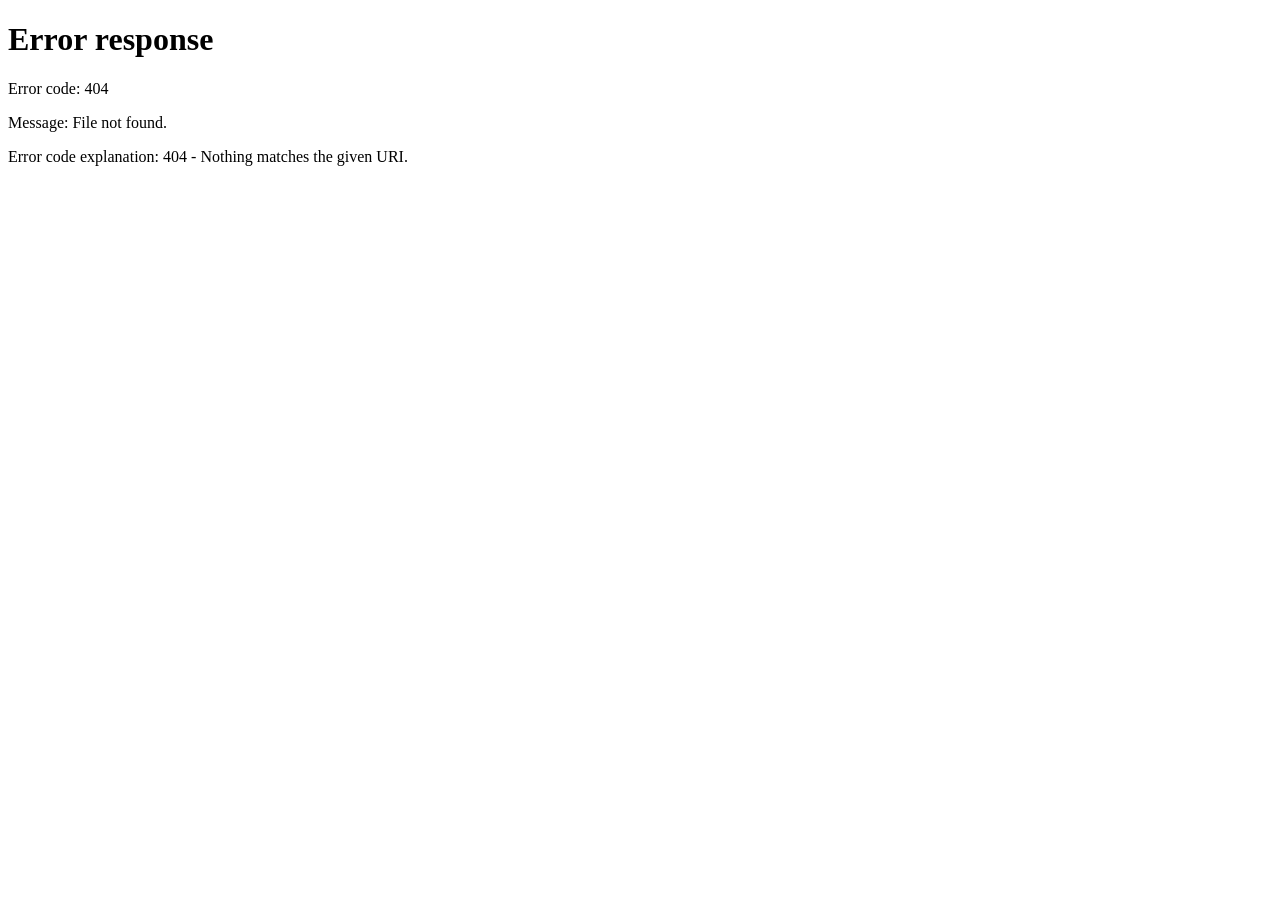
==== commit 2c6e3396: "Force Arabic as default language on page load" ====
--- a/index.html
+++ b/index.html
@@ -1,115 +1,473 @@
 ﻿<!--
   ====================================================================
-  Ø§Ù„ØµÙØ­Ø© Ø§Ù„Ø±Ø¦ÙŠØ³ÙŠØ© - index.html
+  ØµÙØ­Ø© Ø§Ù„Ù‚ØµØ© - story.html
   ====================================================================
   
-  Ù‡Ø°Ù‡ Ø§Ù„ØµÙØ­Ø© ØªØ­ØªÙˆÙŠ Ø¹Ù„Ù‰:
+  Ø§Ù„ØºØ±Ø¶:
+  Ø³Ø±Ø¯ ØªØ§Ø±ÙŠØ® Ø§Ù„Ø´Ø±ÙƒØ© ÙˆØ§Ù„Ù‚ÙŠÙ… Ø§Ù„ØªÙŠ ØªØ¤Ù…Ù† Ø¨Ù‡Ø§ ÙˆØ§Ù„Ø±Ø¤ÙŠØ© Ø§Ù„Ù…Ø³ØªÙ‚Ø¨Ù„ÙŠØ©
   
-  1. Header (Ø±Ø£Ø³ Ø§Ù„ØµÙØ­Ø©):
-     - Ø§Ù„Ø´Ø¹Ø§Ø± ÙˆØ§Ø³Ù… Ø§Ù„Ø´Ø±ÙƒØ©
-     - Ù‚Ø§Ø¦Ù…Ø© Ø§Ù„ØªÙ†Ù‚Ù„ Ø§Ù„Ø±Ø¦ÙŠØ³ÙŠØ©
-     - Ø²Ø± ØªØ¨Ø¯ÙŠÙ„ Ø§Ù„ÙˆØ¶Ø¹ Ø§Ù„Ù„ÙŠÙ„ÙŠ/Ø§Ù„ÙØ§ØªØ­
-     - Ø²Ø± ØªØ¨Ø¯ÙŠÙ„ Ø§Ù„Ù„ØºØ© (Ø¹Ø±Ø¨ÙŠ/Ø¥Ù†Ø¬Ù„ÙŠØ²ÙŠ)
-     - Ù‚Ø§Ø¦Ù…Ø© Ù„Ù„Ù‡ÙˆØ§ØªÙ (Hamburger Menu)
+  Ø§Ù„Ø£Ù‚Ø³Ø§Ù…:
+  1. Ø§Ù„Ø¨Ø¯Ø§ÙŠØ©: Ø´Ø±Ø­ ÙƒÙŠÙ Ø¨Ø¯Ø£Øª ÙÙƒØ±Ø© Ø§Ù„Ù…Ø´Ø±ÙˆØ¹
+  2. Ø§Ù„Ù…Ø±Ø­Ù„Ø© Ø§Ù„Ø«Ø§Ù†ÙŠØ©: Ø§Ù„ØªØ·ÙˆÙŠØ± ÙˆØ§Ù„ØªÙ†ÙÙŠØ°
+  3. Ø£Ù‡Ø¯Ø§ÙÙ†Ø§: Ù…Ø§ Ù†Ø³Ø¹Ù‰ Ù„ØªØ­Ù‚ÙŠÙ‚Ù‡
+  4. Ø§Ù„ØªØµÙ…ÙŠÙ… ÙˆØ§Ù„ØªØ¬Ø±Ø¨Ø©: ÙƒÙŠÙ ØµÙ…Ù…Ù†Ø§ Ø§Ù„Ù…ÙˆÙ‚Ø¹
+  5. Ø§Ù„Ù‚ÙŠÙ… Ø§Ù„Ø£Ø³Ø§Ø³ÙŠØ©:
+     - Ø§Ù„Ø£Ù…Ø§Ù† ÙˆØ§Ù„Ø³Ù„Ø§Ù…Ø©
+     - Ø§Ù„Ø±Ø¹Ø§ÙŠØ© ÙˆØ§Ù„Ø§Ù‡ØªÙ…Ø§Ù…
+     - Ø§Ù„Ø¬ÙˆØ¯Ø© Ø§Ù„Ø¹Ø§Ù„ÙŠØ©
+  6. Ù…Ø§ ØªØ¹Ù„Ù…Ù†Ø§: Ø§Ù„Ø¯Ø±ÙˆØ³ Ù…Ù† Ù‡Ø°Ø§ Ø§Ù„Ù…Ø´Ø±ÙˆØ¹
+  7. Ø§Ù„Ø®Ø· Ø§Ù„Ø²Ù…Ù†ÙŠ: Ø§Ù„Ù…Ø±Ø§Ø­Ù„ Ø§Ù„ØªØ§Ø±ÙŠØ®ÙŠØ©
+  8. Ø§Ù„Ø±Ø¤ÙŠØ© Ø§Ù„Ù…Ø³ØªÙ‚Ø¨Ù„ÙŠØ©: Ø§Ù„Ø£Ø­Ù„Ø§Ù… ÙˆØ§Ù„Ø·Ù…ÙˆØ­Ø§Øª
   
-  2. Main Content (Ù…Ø­ØªÙˆÙ‰ Ø§Ù„ØµÙØ­Ø©):
-     - Hero Section: Ø§Ù„Ø¹Ù†ÙˆØ§Ù† Ø§Ù„Ø±Ø¦ÙŠØ³ÙŠ ÙˆØ§Ù„ØµÙˆØ±Ø©
-     - Why Loft Groomer: Ù†Ù‚Ø§Ø· Ø§Ù„Ù‚ÙˆØ© ÙˆØ§Ù„Ù…Ù…ÙŠØ²Ø§Øª
-     - Ø¥Ø¬Ø§Ø¨Ø§Øª Ø¹Ù„Ù‰ Ø§Ù„Ø£Ø³Ø¦Ù„Ø© Ø§Ù„Ø´Ø§Ø¦Ø¹Ø©
-  
-  3. Footer (Ø£Ø³ÙÙ„ Ø§Ù„ØµÙØ­Ø©):
-     - Ø±ÙˆØ§Ø¨Ø· Ø³Ø±ÙŠØ¹Ø©
-     - Ù…Ø¹Ù„ÙˆÙ…Ø§Øª Ø§Ù„Ø§ØªØµØ§Ù„
-     - Ø³Ø§Ø¹Ø§Øª Ø§Ù„Ø¹Ù…Ù„
-  
-  Ù…Ù„Ø§Ø­Ø¸Ø§Øª Ù…Ù‡Ù…Ø©:
-  - Ø§Ø³ØªØ®Ø¯Ø§Ù… data-key Ù„Ø¬Ù…ÙŠØ¹ Ø§Ù„Ù†ØµÙˆØµ (Ù„Ù„ØªØ±Ø¬Ù…Ø©)
-  - Ø§Ø³ØªØ®Ø¯Ø§Ù… aria-* Ù„Ø¥Ù…ÙƒØ§Ù†ÙŠØ© Ø§Ù„ÙˆØµÙˆÙ„ (Accessibility)
-  - RTL (Right-to-Left) Ù„Ù„Ø¹Ø±Ø¨ÙŠØ©
+  Ø§Ù„Ù‡Ø¯Ù:
+  Ø¨Ù†Ø§Ø¡ Ø§Ù„Ø«Ù‚Ø© Ù…Ø¹ Ø§Ù„Ø²Ø§Ø¦Ø± Ù…Ù† Ø®Ù„Ø§Ù„ Ù‚ØµØ© Ø­Ù‚ÙŠÙ‚Ø© ÙˆÙ‚ÙŠÙ… ÙˆØ§Ø¶Ø­Ø©
   ====================================================================
 -->
 <!doctype html>
 <html lang="ar" dir="rtl">
 <head>
-  <!-- ØªØ­Ø¯ÙŠØ¯ Ù†ÙˆØ¹ Ø§Ù„Ù…Ø³ØªÙ†Ø¯ ÙˆØ§Ù„ØªØ±Ù…ÙŠØ² -->
   <meta charset="utf-8" />
+  <meta name="viewport" content="width=device-width, initial-scale=1" />
+  <meta name="description" content="Ù‚ØµØ© ÙÙ†Ø¯Ù‚ Loft Groomer - Ø±Ø­Ù„Ø© Ù…Ù† Ø§Ù„ÙÙƒØ±Ø© Ø¥Ù„Ù‰ Ø§Ù„ÙˆØ§Ù‚Ø¹ ÙÙŠ Ø¹Ø§Ù„Ù… Ø±Ø¹Ø§ÙŠØ© Ø§Ù„ÙƒÙ„Ø§Ø¨." />
+  <title>Ø§Ù„Ù‚ØµØ© | Loft Groomer</title>
+  <link rel="icon" href="assets/icons/favicon.svg" type="image/svg+xml">
+  <link rel="stylesheet" href="assets/css/style.css" />
+  <style>
+    /* Story Page Styles */
+    @keyframes fadeInDown {
+      from {
+        opacity: 0;
+        transform: translateY(-20px);
+      }
+      to {
+        opacity: 1;
+        transform: translateY(0);
+      }
+    }
+
+    @keyframes fadeInUp {
+      from {
+        opacity: 0;
+        transform: translateY(20px);
+      }
+      to {
+        opacity: 1;
+        transform: translateY(0);
+      }
+    }
+
+    @keyframes slideInLeft {
+      from {
+        opacity: 0;
+        transform: translateX(40px);
+      }
+      to {
+        opacity: 1;
+        transform: translateX(0);
+      }
+    }
+
+    .story-hero {
+      padding: 3rem 0 2rem;
+      text-align: center;
+      background: linear-gradient(
+        180deg,
+        rgba(124, 58, 237, 0.12),
+        rgba(34, 197, 94, 0.06)
+      );
+      border-radius: var(--radius2);
+      margin-bottom: 2rem;
+      animation: fadeInDown 0.8s ease-out;
+    }
+
+    .story-hero h1 {
+      margin-bottom: 0.6rem;
+      color: var(--accent);
+    }
+
+    .story-section {
+      margin-bottom: 3rem;
+      animation: fadeInUp 0.8s ease-out backwards;
+    }
+
+    .story-section:nth-child(1) {
+      animation-delay: 0s;
+    }
+
+    .story-section:nth-child(2) {
+      animation-delay: 0.15s;
+    }
+
+    .story-section:nth-child(3) {
+      animation-delay: 0.3s;
+    }
+
+    .story-section:nth-child(4) {
+      animation-delay: 0.45s;
+    }
+
+    .story-section:nth-child(5) {
+      animation-delay: 0.6s;
+    }
+
+    .story-section:nth-child(6) {
+      animation-delay: 0.75s;
+    }
+
+    .story-section:nth-child(7) {
+      animation-delay: 0.9s;
+    }
+
+    .story-section:nth-child(8) {
+      animation-delay: 1.05s;
+    }
+
+    .story-section h2 {
+      font-size: 1.8rem;
+      color: var(--accent);
+      margin-bottom: 1rem;
+      display: flex;
+      align-items: center;
+      gap: 0.8rem;
+    }
+
+    .story-section h2::before {
+      content: '';
+      display: inline-block;
+      width: 4px;
+      height: 1.8rem;
+      background: linear-gradient(180deg, var(--accent), var(--accent2));
+      border-radius: 2px;
+    }
+
+    .story-content {
+      background: linear-gradient(
+        135deg,
+        rgba(255, 255, 255, 0.04),
+        rgba(255, 255, 255, 0.02)
+      );
+      border: 1px solid var(--line);
+      border-radius: var(--radius2);
+      padding: 2rem;
+      line-height: 1.8;
+    }
+
+    .story-content p {
+      color: var(--muted);
+      font-size: 1rem;
+      margin-bottom: 1.2rem;
+    }
+
+    .story-content p:last-child {
+      margin-bottom: 0;
+    }
+
+    .story-highlight {
+      background: linear-gradient(
+        135deg,
+        rgba(34, 197, 94, 0.15),
+        rgba(124, 58, 237, 0.1)
+      );
+      border-right: 4px solid var(--accent2);
+      padding: 1.4rem;
+      border-radius: 8px;
+      margin: 1.5rem 0;
+      font-style: italic;
+      color: var(--muted2);
+    }
+
+    .values-grid {
+      display: grid;
+      grid-template-columns: repeat(auto-fit, minmax(280px, 1fr));
+      gap: 1.5rem;
+      margin: 2rem 0;
+    }
+
+    .value-card {
+      background: linear-gradient(
+        135deg,
+        rgba(124, 58, 237, 0.12),
+        rgba(34, 197, 94, 0.08)
+      );
+      border: 2px solid var(--line);
+      border-radius: var(--radius2);
+      padding: 1.6rem;
+      transition: all 0.3s ease;
+      animation: fadeInUp 0.6s ease-out backwards;
+    }
+
+    .value-card:nth-child(1) {
+      animation-delay: 0.2s;
+    }
+
+    .value-card:nth-child(2) {
+      animation-delay: 0.3s;
+    }
+
+    .value-card:nth-child(3) {
+      animation-delay: 0.4s;
+    }
+
+    .value-card:hover {
+      border-color: var(--accent);
+      box-shadow: 0 0 25px rgba(124, 58, 237, 0.15);
+      transform: translateY(-6px);
+    }
+
+    .value-card h3 {
+      color: var(--accent);
+      margin-top: 0;
+      display: flex;
+      align-items: center;
+      gap: 0.6rem;
+    }
+
+    .value-card p {
+      color: var(--muted);
+      margin-bottom: 0;
+      font-size: 0.95rem;
+    }
+
+    .journey {
+      display: grid;
+      gap: 2rem;
+      position: relative;
+    }
+
+    .journey::before {
+      content: '';
+      position: absolute;
+      right: 15px;
+      top: 0;
+      bottom: 0;
+      width: 2px;
+      background: linear-gradient(
+        180deg,
+        var(--accent),
+        transparent
+      );
+      border-radius: 1px;
+    }
+
+    .journey-step {
+      position: relative;
+      padding-right: 3rem;
+      animation: slideInLeft 0.6s ease-out backwards;
+    }
+
+    .journey-step:nth-child(1) {
+      animation-delay: 0.1s;
+    }
+
+    .journey-step:nth-child(2) {
+      animation-delay: 0.2s;
+    }
+
+    .journey-step:nth-child(3) {
+      animation-delay: 0.3s;
+    }
+
+    .journey-step:nth-child(4) {
+      animation-delay: 0.4s;
+    }
+
+    .journey-step::before {
+      content: '';
+      position: absolute;
+      right: 0;
+      top: 0;
+      width: 14px;
+      height: 14px;
+      background: var(--accent);
+      border: 3px solid var(--bg);
+      border-radius: 50%;
+      box-shadow: 0 0 0 2px var(--accent);
+    }
+
+    .journey-step h4 {
+      color: var(--accent);
+      margin: 0 0 0.5rem 0;
+      font-size: 1.1rem;
+    }
+
+    .journey-step p {
+      color: var(--muted);
+      margin: 0;
+      font-size: 0.95rem;
+    }
+
+    .mission-statement {
+      background: linear-gradient(
+        135deg,
+        rgba(34, 197, 94, 0.15),
+        rgba(124, 58, 237, 0.12)
+      );
+      border: 2px solid var(--accent2);
+      border-radius: var(--radius);
+      padding: 2.4rem;
+      text-align: center;
+      margin: 3rem 0;
+      animation: fadeInUp 0.8s ease-out;
+    }
+
+    .mission-statement h2 {
+      color: var(--accent2);
+      margin-top: 0;
+    }
+
+    .mission-statement p {
+      font-size: 1.15rem;
+      font-weight: 600;
+      color: var(--text);
+      margin: 0;
+      line-height: 1.8;
+    }
+
+    .team-section {
+      background: linear-gradient(
+        135deg,
+        rgba(255, 255, 255, 0.05),
+        rgba(255, 255, 255, 0.02)
+      );
+      border: 1px solid var(--line);
+      border-radius: var(--radius2);
+      padding: 2rem;
+      margin: 2rem 0;
+      animation: fadeInUp 0.8s ease-out 0.2s backwards;
+    }
+
+    .team-section h3 {
+      color: var(--accent);
+      margin-top: 0;
+    }
+
+    .timeline-content {
+      display: grid;
+      gap: 1.5rem;
+    }
+
+    .timeline-item {
+      display: grid;
+      grid-template-columns: 120px 1fr;
+      gap: 1.5rem;
+      padding: 1.2rem;
+      background: rgba(255, 255, 255, 0.02);
+      border-left: 3px solid var(--accent);
+      border-radius: 8px;
+      animation: slideInLeft 0.6s ease-out backwards;
+    }
+
+    .timeline-item:nth-child(1) {
+      animation-delay: 0.1s;
+    }
+
+    .timeline-item:nth-child(2) {
+      animation-delay: 0.2s;
+    }
+
+    .timeline-item:nth-child(3) {
+      animation-delay: 0.3s;
+    }
+
+    .timeline-date {
+      font-weight: 800;
+      color: var(--accent2);
+      font-size: 0.9rem;
+    }
+
+    .timeline-text {
+      color: var(--muted);
+      margin: 0;
+    }
+
+    @media (max-width: 768px) {
+      .story-content {
+        padding: 1.2rem;
+      }
+
+      .journey::before {
+        right: 10px;
+      }
+
+      .journey-step {
+        padding-right: 2rem;
+      }
+
+      .journey-step::before {
+        width: 12px;
+        height: 12px;
+        right: -1px;
+      }
+
+      .mission-statement {
+        padding: 1.5rem;
+      }
+
+      .mission-statement p {
+        font-size: 1rem;
+      }
+
+      .timeline-item {
+        grid-template-columns: 1fr;
+      }
+
+      .timeline-date {
+        margin-bottom: 0.5rem;
+      }
+    }
+  </style>
+
+  <!-- كلمات مفتاحية لقصتنا -->
+  <meta name="keywords" content="قصتنا، عن Loft Groomer، مهمتنا، رؤيتنا، خدمات الكلاب الموثوقة، about dog hotel" />
+  <meta name="description" content="تعرف على قصة Loft Groomer - رحلتنا في توفير أفضل خدمات العناية بالكلاب والتدريب" />
   
-  <!-- ØªØ­Ø³ÙŠÙ† Ø¹Ø±Ø¶ Ø§Ù„ØµÙØ­Ø© Ø¹Ù„Ù‰ Ø§Ù„Ø£Ø¬Ù‡Ø²Ø© Ø§Ù„Ù…Ø®ØªÙ„ÙØ© (Mobile Responsive) -->
-  <meta name="viewport" content="width=device-width, initial-scale=1" />
+  <!-- Canonical URL -->
+  <link rel="canonical" href="https://loftgroomer.com/story.html" />
   
-  <!-- ÙˆØµÙ Ø§Ù„ØµÙØ­Ø© (ÙŠØ¸Ù‡Ø± ÙÙŠ Ù†ØªØ§Ø¦Ø¬ Ø§Ù„Ø¨Ø­Ø«) -->
-  <meta name="description" content="ÙÙ†Ø¯Ù‚ ÙƒÙ„Ø§Ø¨ ÙØ§Ø®Ø± Ù…Ø¹ Ù…Ø±Ø§ÙÙ‚ Ø¢Ù…Ù†Ø© ÙˆØ­Ø²Ù… Ø±Ø¹Ø§ÙŠØ© Ù…ØªÙ†ÙˆØ¹Ø©." />
-  
-  <!-- Ø¹Ù†ÙˆØ§Ù† Ø§Ù„ØµÙØ­Ø© (ÙŠØ¸Ù‡Ø± ÙÙŠ ØªØ¨ÙˆÙŠØ¨ Ø§Ù„Ù…ØªØµÙØ­) -->
-  <title>Ø§Ù„Ø±Ø¦ÙŠØ³ÙŠØ© | Loft Groomer</title>
-  
-  <!-- Ø£ÙŠÙ‚ÙˆÙ†Ø© Ø§Ù„Ù…ÙˆÙ‚Ø¹ (ØªØ¸Ù‡Ø± Ø¨Ø¬Ø§Ù†Ø¨ Ø§Ø³Ù… Ø§Ù„Ù…ÙˆÙ‚Ø¹ ÙÙŠ Ø§Ù„ØªØ¨ÙˆÙŠØ¨) -->
-  <link rel="icon" href="assets/icons/favicon.svg" type="image/svg+xml">
-  
-  <!-- Ø±Ø¨Ø· Ù…Ù„Ù Ø§Ù„ØªØµÙ…ÙŠÙ… Ø§Ù„Ø±Ø¦ÙŠØ³ÙŠ -->
-  <link rel="stylesheet" href="assets/css/style.css" />
-
-  <base href="/Floft_groomer/">
-</head>
+  <!-- Open Graph -->
+  <meta property="og:title" content="قصتنا - Loft Groomer" />
+  <meta property="og:description" content="اكتشف قصة نجاحنا في خدمات رعاية الكلاب" /></head>
 <body>
-  <!-- 
-    Ø±Ø§Ø¨Ø· Ø§Ù„Ù…Ø³Ø§Ø¹Ø¯Ø© Ù„Ù„Ù‚Ø§Ø±Ø¦ Ø§Ù„Ø¢Ù„ÙŠ (Accessibility)
-    ÙŠØ³Ù…Ø­ Ø¨Ø§Ù„Ø§Ù†ØªÙ‚Ø§Ù„ Ø§Ù„Ù…Ø¨Ø§Ø´Ø± Ù„Ù„Ù…Ø­ØªÙˆÙ‰ Ø§Ù„Ø±Ø¦ÙŠØ³ÙŠ
-    Ù…Ù‡Ù… Ù„Ù…Ù† ÙŠØ³ØªØ®Ø¯Ù…ÙˆÙ† Ù‚Ø§Ø±Ø¦ Ø§Ù„Ø´Ø§Ø´Ø©
-  -->
   <a class="skip-link" href="#content" data-key="skipLink">ØªØ®Ø·ÙŠ Ø¥Ù„Ù‰ Ø§Ù„Ù…Ø­ØªÙˆÙ‰</a>
 
-  <!-- Ø±Ø£Ø³ Ø§Ù„ØµÙØ­Ø© (Header) -->
   <header>
     <div class="container">
-      <!-- Ø´Ø±ÙŠØ· Ø§Ù„ØªÙ†Ù‚Ù„ Ø§Ù„Ø±Ø¦ÙŠØ³ÙŠ (Navigation Bar) -->
       <nav class="nav" aria-label="Ø§Ù„ØªÙ†Ù‚Ù„ Ø§Ù„Ø±Ø¦ÙŠØ³ÙŠ">
-        <!-- Ø§Ù„Ø´Ø¹Ø§Ø± ÙˆØ§Ø³Ù… Ø§Ù„Ø´Ø±ÙƒØ© -->
         <a class="brand" href="index.html">
           <img src="assets/img/logo.svg.png" alt="Ø´Ø¹Ø§Ø± Loft Groomer" />
           <div class="name">
             <strong>Loft Groomer</strong>
-            <!-- data-key ÙŠØ±Ø¨Ø· Ù‡Ø°Ø§ Ø§Ù„Ù†Øµ Ø¨Ù…ÙØªØ§Ø­ Ø§Ù„ØªØ±Ø¬Ù…Ø© -->
             <span data-key="tagline">ÙÙ†Ø¯Ù‚ ÙˆØ±Ø¹Ø§ÙŠØ© Ù„Ù„ÙƒÙ„Ø§Ø¨</span>
           </div>
         </a>
 
-        <!-- Ø±ÙˆØ§Ø¨Ø· Ø§Ù„ØªÙ†Ù‚Ù„ Ø§Ù„Ø±Ø¦ÙŠØ³ÙŠØ© (Ù…Ø®ÙÙŠØ© Ø¹Ù„Ù‰ Ø§Ù„Ù‡ÙˆØ§ØªÙ) -->
         <div class="nav-links">
-          <a href="index.html" aria-current="page" data-key="home">Ø§Ù„Ø±Ø¦ÙŠØ³ÙŠØ©</a>
+          <a href="index.html" data-key="home">Ø§Ù„Ø±Ø¦ÙŠØ³ÙŠØ©</a>
           <a href="services.html" data-key="services">Ø§Ù„Ù…Ø±Ø§ÙÙ‚ ÙˆØ§Ù„Ø®Ø¯Ù…Ø§Øª</a>
           <a href="packages.html" data-key="packages">Ø§Ù„Ø­Ø²Ù…</a>
           <a href="prices.html" data-key="prices">Ø§Ù„Ø£Ø³Ø¹Ø§Ø±</a>
-          <a href="story.html" data-key="story">Ø§Ù„Ù‚ØµØ©</a>
+          <a href="story.html" aria-current="page" data-key="story">Ø§Ù„Ù‚ØµØ©</a>
           <a href="faq.html" data-key="faq">Ø§Ù„Ø£Ø³Ø¦Ù„Ø©</a>
           <a href="contact.html" data-key="contact">Ø§Ù„Ø­Ø¬Ø²/Ø§Ù„ØªÙˆØ§ØµÙ„</a>
         </div>
 
-        <!-- Ø§Ù„Ø£Ø²Ø±Ø§Ø± ÙˆØ§Ù„Ù…ÙŠØ²Ø§Øª (ØªØ¨Ø¯ÙŠÙ„ Ø§Ù„ÙˆØ¶Ø¹ØŒ Ø§Ù„Ù„ØºØ©ØŒ Ø§Ù„Ù‚Ø§Ø¦Ù…Ø© Ù„Ù„Ù‡ÙˆØ§ØªÙ) -->
         <div class="nav-cta">
-          <!-- Ø²Ø± ØªØ¨Ø¯ÙŠÙ„ Ø§Ù„ÙˆØ¶Ø¹ Ø§Ù„Ù„ÙŠÙ„ÙŠ/Ø§Ù„ÙØ§ØªØ­ -->
           <button data-dark-mode-toggle title="ØªØ¨Ø¯ÙŠÙ„ Ø§Ù„ÙˆØ¶Ø¹ Ø§Ù„Ù„ÙŠÙ„ÙŠ/Ø§Ù„ÙØ§ØªØ­">ðŸŒ™</button>
-          
-          <!-- Ù…Ù†ØªÙ‚ÙŠ Ø§Ù„Ù„ØºØ© -->
           <div class="lang-switcher">
             <button class="lang-btn" data-lang-btn title="ØªØºÙŠÙŠØ± Ø§Ù„Ù„ØºØ©">
               <span data-lang-indicator>Ø§Ù„Ø¹Ø±Ø¨ÙŠØ©</span>
             </button>
-            <!-- Ù‚Ø§Ø¦Ù…Ø© Ø§Ù„Ø®ÙŠØ§Ø±Ø§Øª (ØªØ¸Ù‡Ø±/ØªØ®ØªÙÙŠ Ø¹Ù†Ø¯ Ø§Ù„Ø¶ØºØ·) -->
             <div class="lang-dropdown" data-lang-dropdown role="menu">
               <button role="menuitem" data-lang-option="ar" class="active">Ø§Ù„Ø¹Ø±Ø¨ÙŠØ©</button>
               <button role="menuitem" data-lang-option="en">English</button>
             </div>
           </div>
-          
-          <!-- Ø²Ø± Ø§Ù„Ù‚Ø§Ø¦Ù…Ø© Ù„Ù„Ù‡ÙˆØ§ØªÙ (Hamburger Menu) -->
           <button class="hamburger" data-hamburger data-key="menuLabel" aria-label="ÙØªØ­ Ø§Ù„Ù‚Ø§Ø¦Ù…Ø©" aria-expanded="false">
             <span></span><span></span><span></span>
           </button>
         </div>
       </nav>
 
-      <!-- Ù‚Ø§Ø¦Ù…Ø© Ø§Ù„Ù‡Ø§ØªÙ Ø§Ù„Ù…Ù†Ø²Ù„Ù‚Ø© (Mobile Drawer - Ù…Ø®ÙÙŠØ© Ø§ÙØªØ±Ø§Ø¶ÙŠØ§Ù‹) -->
       <div class="mobile-drawer" data-drawer>
         <a href="index.html" data-key="home">Ø§Ù„Ø±Ø¦ÙŠØ³ÙŠØ©</a>
         <a href="services.html" data-key="services">Ø§Ù„Ù…Ø±Ø§ÙÙ‚ ÙˆØ§Ù„Ø®Ø¯Ù…Ø§Øª</a>
@@ -122,96 +480,187 @@
     </div>
   </header>
 
-  <!-- Ø§Ù„Ù…Ø­ØªÙˆÙ‰ Ø§Ù„Ø±Ø¦ÙŠØ³ÙŠ -->
   <main id="content">
-
-<section class="hero">
-  <div class="container">
-    <div class="hero-grid">
-      <div class="hero-card">
-        <div class="hero-content">
-          <div class="kicker" data-key="kicker">Ø­Ø¬Ø² Ø£Ø³Ø±Ø¹ â€¢ Ù…ØªØ§Ø¨Ø¹Ø© ÙŠÙˆÙ…ÙŠØ© â€¢ Ø¨ÙŠØ¦Ø© Ø¢Ù…Ù†Ø©</div>
-          <h1 data-key="heroTitle">ÙÙ†Ø¯Ù‚ ÙˆØ±Ø¹Ø§ÙŠØ© Ù„Ù„ÙƒÙ„Ø§Ø¨ â€” Ø¥Ù‚Ø§Ù…Ø© Ù…Ø±ÙŠØ­Ø© ÙˆØ®Ø¯Ù…Ø§Øª Ù…ØªÙƒØ§Ù…Ù„Ø©</h1>
-          <p class="lead" data-key="heroDesc">
-            Ù‡Ø¯ÙÙ†Ø§ Ø²ÙŠØ§Ø¯Ø© Ø§Ù„Ø·Ù„Ø¨ Ø¹Ù„Ù‰ Ø®Ø¯Ù…Ø§Øª Ø§Ù„Ø¥Ù‚Ø§Ù…Ø© ÙˆØ§Ù„Ø±Ø¹Ø§ÙŠØ© Ø¹Ø¨Ø± Ù…ÙˆÙ‚Ø¹ Ø¹Ø±Ø¨ÙŠ ÙˆØ§Ø¶Ø­ ÙˆØ³Ù‡Ù„ Ø§Ù„Ø§Ø³ØªØ®Ø¯Ø§Ù… Ø¹Ù„Ù‰ Ø§Ù„Ù‡Ø§ØªÙ ÙˆØ§Ù„ÙƒÙ…Ø¨ÙŠÙˆØªØ±.
-            Ø§Ø®ØªØ± Ø§Ù„Ø­Ø²Ù…Ø© Ø§Ù„Ù…Ù†Ø§Ø³Ø¨Ø©ØŒ ÙˆØ§Ø±Ø³ÙÙ„ Ø·Ù„Ø¨ Ø§Ù„Ø­Ø¬Ø² Ø®Ù„Ø§Ù„ Ø¯Ù‚Ø§Ø¦Ù‚.
-          </p>
-          <div class="hero-actions">
-            <a class="btn primary" href="packages.html" data-key="browsePackages">Ø§Ø³ØªØ¹Ø±Ø¶ Ø§Ù„Ø­Ø²Ù…</a>
-            <a class="btn" href="services.html" data-key="viewServices">Ø§Ù„Ù…Ø±Ø§ÙÙ‚ ÙˆØ§Ù„Ø®Ø¯Ù…Ø§Øª</a>
-            <a class="btn ghost" href="contact.html#form" data-key="contactUs">ØªÙˆØ§ØµÙ„ Ù…Ø¹Ù†Ø§</a>
-          </div>
-          <div class="meta" aria-label="Ù†Ù‚Ø§Ø· Ø³Ø±ÙŠØ¹Ø©">
-            <div class="badge" data-key="badge1">ØºØ±Ù Ù†Ø¸ÙŠÙØ© ÙˆÙ…Ø±ÙŠØ­Ø©</div>
-            <div class="badge" data-key="badge2">Ù…Ø±Ø§Ø¹ÙŠ Ø®Ø§Ø±Ø¬ÙŠØ© Ø¢Ù…Ù†Ø©</div>
-            <div class="badge" data-key="badge3">Ø±Ø¹Ø§ÙŠØ© Ø¨ÙŠØ·Ø±ÙŠØ© 24/7</div>
-            <div class="badge" data-key="badge4">ØªØ­Ø¯ÙŠØ«Ø§Øª ÙˆØµÙˆØ± ÙŠÙˆÙ…ÙŠØ©</div>
-          </div>
-        </div>
-      </div>
-
-      <div class="hero-card hero-media" aria-label="ØµÙˆØ±Ø© ØªØ¹Ø±ÙŠÙÙŠØ©">
-        <img src="assets/img/hero-dogs.svg.jpg" data-key-alt="hero_img_alt" alt="ÙƒÙ„Ø§Ø¨ Ø³Ø¹ÙŠØ¯Ø© Ø¯Ø§Ø®Ù„ Ø§Ù„ÙÙ†Ø¯Ù‚" />
-        <div class="cap" data-key="hero_img_cap"> Ø®Ø¨Ø±Ø© ÙÙŠ Ø±Ø¹Ø§ÙŠØ© Ø§Ù„ÙƒÙ„Ø§Ø¨ ØªØ¶Ù…Ù† Ù„Ùƒ Ø±Ø§Ø­Ø© Ø§Ù„Ø¨Ø§Ù„ØŒ ÙˆÙ„Ø£Ù„ÙŠÙÙƒ Ø¥Ù‚Ø§Ù…Ø© Ù„Ø§ ØªÙÙ†Ø³Ù‰</div>
+    <div class="story-hero">
+      <div class="container">
+        <h1 data-key="storyTitle">Ù‚ØµØ© Loft Groomer</h1>
+        <p class="sub" data-key="storySubtitle">Ø±Ø­Ù„Ø© Ù…Ù† Ø§Ù„ÙÙƒØ±Ø© Ø¥Ù„Ù‰ Ø§Ù„ÙˆØ§Ù‚Ø¹: ÙƒÙŠÙ Ø¨Ø¯Ø£ Ø£Ø­Ù„Ù…Ù†Ø§ Ø¨Ø±Ø¹Ø§ÙŠØ© Ø§Ù„ÙƒÙ„Ø§Ø¨</p>
       </div>
     </div>
-  </div>
-</section>
-
-<section class="section">
-  <div class="container">
-    <h2 data-key="whyLoftGroomer">Ù„Ù…Ø§Ø°Ø§ Loft GroomerØŸ</h2>
-    <p class="sub" data-key="whyDesc">Ù…Ø²ÙŠØ¬ Ù…Ù† Ø§Ù„Ø£Ù…Ø§Ù† ÙˆØ§Ù„Ø±Ø§Ø­Ø© ÙˆØ§Ù„Ù†Ø¸Ø§ÙØ© â€” Ù…Ø¹ ØªØ¬Ø±Ø¨Ø© Ø³Ù‡Ù„Ø© Ù„Ù„Ø¹Ù…ÙŠÙ„.</p>
-
-    <div class="grid" role="list">
-      <article class="card" role="listitem">
-        <img class="icon" src="assets/img/facility-room.svg.png" alt="ØºØ±Ù Ø¥Ù‚Ø§Ù…Ø©" />
-        <div class="pad">
-          <h3 data-key="roomTitle">ØºØ±Ù Ø¥Ù‚Ø§Ù…Ø© Ù…Ø±ÙŠØ­Ø©</h3>
-          <p data-key="roomDesc">ØºØ±Ù Ù†Ø¸ÙŠÙØ© ÙˆÙ…Ø±ÙŠØ­Ø© (Ù…Ø²Ø¯ÙˆØ¬Ø©/Ù…ÙØ±Ø¯Ø© Ø¨Ø­Ø³Ø¨ Ø§Ù„ØªÙˆÙØ±) Ù…Ø¹ Ø¹Ù†Ø§ÙŠØ© ÙŠÙˆÙ…ÙŠØ©.</p>
-        </div>
-      </article>
-
-      <article class="card" role="listitem">
-        <img class="icon" src="assets/img/facility-yard.svg.png" alt="Ù…Ø±Ø§Ø¹ÙŠ Ø®Ø§Ø±Ø¬ÙŠØ©" />
-        <div class="pad">
-          <h3 data-key="yardTitle">Ù…Ø±Ø§Ø¹ÙŠ Ø®Ø§Ø±Ø¬ÙŠØ© Ø¢Ù…Ù†Ø©</h3>
-          <p data-key="yardDesc">Ù…Ø³Ø§Ø­Ø§Øª Ù„Ø¹Ø¨ ÙˆØ­Ø±ÙƒØ© ÙÙŠ Ø¨ÙŠØ¦Ø© Ø¢Ù…Ù†Ø© ÙˆÙ…Ù†Ø§Ø³Ø¨Ø© Ù„Ø§Ø­ØªÙŠØ§Ø¬Ø§Øª Ø§Ù„ÙƒÙ„Ø¨.</p>
-        </div>
-      </article>
-
-      <article class="card" role="listitem">
-        <img class="icon" src="assets/img/facility-vet.svg.png" alt="Ø±Ø¹Ø§ÙŠØ© Ø¨ÙŠØ·Ø±ÙŠØ©" />
-        <div class="pad">
-          <h3 data-key="vetTitle">Ø±Ø¹Ø§ÙŠØ© Ø¨ÙŠØ·Ø±ÙŠØ© 24/7</h3>
-          <p data-key="vetDesc">Ø®Ø¯Ù…Ø§Øª Ø±Ø¹Ø§ÙŠØ© Ø¨ÙŠØ·Ø±ÙŠØ© Ù…ØªØ§Ø­Ø© Ø¹Ù„Ù‰ Ù…Ø¯Ø§Ø± Ø§Ù„Ø³Ø§Ø¹Ø© Ø¹Ù†Ø¯ Ø§Ù„Ø­Ø§Ø¬Ø©.</p>
-        </div>
-      </article>
-    </div>
-
-    <hr class="sep"/>
-
-    <div class="panel two-col">
-      <div>
-        <h3 style="margin-top:0" data-key="whatYouFind">Ù…Ø§Ø°Ø§ Ø³ØªØ¬Ø¯ ÙÙŠ Ø§Ù„Ù…ÙˆÙ‚Ø¹ØŸ</h3>
-        <ul class="ul">
-          <li data-key="whatFind1">Ù…Ø¹Ù„ÙˆÙ…Ø§Øª ÙˆØ§Ø¶Ø­Ø© Ø¹Ù† Ø§Ù„Ø´Ø±ÙƒØ© ÙˆØ§Ù„Ø®Ø¯Ù…Ø§Øª.</li>
-          <li data-key="whatFind2">ØªÙØ§ØµÙŠÙ„ Ø§Ù„Ø­Ø²Ù… ÙˆØ£Ø³Ø¹Ø§Ø±Ù‡Ø§ (Ù‚Ø§Ø¨Ù„Ø© Ù„Ù„ØªØ¹Ø¯ÙŠÙ„).</li>
-          <li data-key="whatFind3">Ù†Ù…ÙˆØ°Ø¬ ØªÙˆØ§ØµÙ„/Ø­Ø¬Ø² Ù„Ø·Ù„Ø¨ Ø§Ù„Ù…Ø²ÙŠØ¯ Ù…Ù† Ø§Ù„Ù…Ø¹Ù„ÙˆÙ…Ø§Øª.</li>
-          <li data-key="whatFind4">ØªØµÙ…ÙŠÙ… Ø¹ØµØ±ÙŠØŒ Ø¨Ø³ÙŠØ·ØŒ ÙˆÙ…ØªØ¬Ø§ÙˆØ¨ Ù„Ù„Ù‡Ø§ØªÙ ÙˆØ³Ø·Ø­ Ø§Ù„Ù…ÙƒØªØ¨.</li>
-          <li data-key="whatFind5">Ø¨Ø­Ø« Ø³Ø±ÙŠØ¹ Ù„ØªØµÙÙŠØ© Ø§Ù„Ø®Ø¯Ù…Ø§Øª ÙˆØ§Ù„Ø­Ø²Ù….</li>
-        </ul>
+
+    <section class="section">
+      <div class="container">
+        <div class="story-section">
+          <h2 data-key="storyBeginning">ðŸŒ± Ø§Ù„Ø¨Ø¯Ø§ÙŠØ© - ÙˆØ¬ÙˆØ¯ Ù…Ø´ÙƒÙ„Ø© Ø­Ù‚ÙŠÙ‚ÙŠØ©</h2>
+          <div class="story-content">
+            <p data-key="storyBegin1">
+              Ø¨Ø¯Ø£Øª ÙÙƒØ±Ø© Ù‡Ø°Ø§ Ø§Ù„Ù…ÙˆÙ‚Ø¹ ÙƒØ¬Ø²Ø¡ Ù…Ù† Ù…Ø´Ø±ÙˆØ¹ Ø¯Ø±Ø§Ø³ÙŠ ÙÙŠ Ù…Ø§Ø¯Ø© ØªØ·ÙˆÙŠØ± Ø§Ù„Ù…ÙˆØ§Ù‚Ø¹ Ø§Ù„Ø¥Ù„ÙƒØªØ±ÙˆÙ†ÙŠØ© Ø¶Ù…Ù† Ø¨Ø±Ù†Ø§Ù…Ø¬ BTEC. ÙƒØ§Ù† Ø§Ù„Ù‡Ø¯Ù Ù…Ù† Ø§Ù„Ù…Ø´Ø±ÙˆØ¹ ØªØµÙ…ÙŠÙ… Ù…ÙˆÙ‚Ø¹ Ø­Ù‚ÙŠÙ‚ÙŠ ÙŠØ¹Ø±Ø¶ Ø®Ø¯Ù…Ø© Ù…ÙÙŠØ¯Ø© Ù„Ù„Ù…Ø³ØªØ®Ø¯Ù…ÙŠÙ†ØŒ Ù„Ø°Ù„Ùƒ Ø§Ø®ØªØ±Øª ÙÙƒØ±Ø© Ø¥Ù†Ø´Ø§Ø¡ Ù…ÙˆÙ‚Ø¹ Ù„ÙÙ†Ø¯Ù‚ Ø®Ø§Øµ Ø¨Ø±Ø¹Ø§ÙŠØ© Ø§Ù„ÙƒÙ„Ø§Ø¨ ÙˆØ§Ù„Ø­ÙŠÙˆØ§Ù†Ø§Øª Ø§Ù„Ø£Ù„ÙŠÙØ©.
+            </p>
+            <div class="story-highlight">
+              Ø§Ù„ÙƒØ«ÙŠØ± Ù…Ù† Ø£ØµØ­Ø§Ø¨ Ø§Ù„Ø­ÙŠÙˆØ§Ù†Ø§Øª Ø§Ù„Ø£Ù„ÙŠÙØ© ÙŠÙˆØ§Ø¬Ù‡ÙˆÙ† Ù…Ø´ÙƒÙ„Ø© Ø¹Ù†Ø¯Ù…Ø§ ÙŠØ¶Ø·Ø±ÙˆÙ† Ù„Ù„Ø³ÙØ± Ø£Ùˆ Ø§Ù„Ø§Ù†Ø´ØºØ§Ù„ Ù„ÙØªØ±Ø© Ù…Ù† Ø§Ù„ÙˆÙ‚ØªØŒ Ø­ÙŠØ« ÙŠØ­ØªØ§Ø¬ÙˆÙ† Ø¥Ù„Ù‰ Ù…ÙƒØ§Ù† Ø¢Ù…Ù† ÙˆÙ…Ù†Ø§Ø³Ø¨ ÙŠÙ…ÙƒÙ†Ù‡Ù… ØªØ±Ùƒ Ø­ÙŠÙˆØ§Ù†Ø§ØªÙ‡Ù… ÙÙŠÙ‡ ÙˆÙ‡Ù… Ù…Ø·Ù…Ø¦Ù†ÙˆÙ†.
+            </div>
+            <p data-key="storyBegin2">
+              Ù…Ù† Ù‡Ù†Ø§ Ø¬Ø§Ø¡Øª ÙÙƒØ±Ø© ØªØµÙ…ÙŠÙ… Ù…ÙˆÙ‚Ø¹ Ù„ÙÙ†Ø¯Ù‚ ÙŠÙ‚Ø¯Ù… Ø®Ø¯Ù…Ø§Øª Ø±Ø¹Ø§ÙŠØ© Ø§Ù„ÙƒÙ„Ø§Ø¨ ÙˆÙŠØ¹Ø±Ø¶ Ù‡Ø°Ù‡ Ø§Ù„Ø®Ø¯Ù…Ø§Øª Ø¨Ø·Ø±ÙŠÙ‚Ø© ÙˆØ§Ø¶Ø­Ø© ÙˆØ³Ù‡Ù„Ø© Ù„Ù„Ù…Ø³ØªØ®Ø¯Ù…ÙŠÙ†.
+            </p>
+          </div>
+        </div>
+
+        <div class="story-section">
+          <h2 data-key="storyDevelopment">ðŸ’» Ø§Ù„Ù…Ø±Ø­Ù„Ø© Ø§Ù„Ø«Ø§Ù†ÙŠØ© - Ø§Ù„ØªØ·ÙˆÙŠØ± ÙˆØ§Ù„ØªÙ†ÙÙŠØ°</h2>
+          <div class="story-content">
+            <p data-key="storyDev1">
+              Ø®Ù„Ø§Ù„ Ù‡Ø°Ø§ Ø§Ù„Ù…Ø´Ø±ÙˆØ¹ Ù‚Ù…Øª Ø¨ØªØµÙ…ÙŠÙ… Ø§Ù„Ù…ÙˆÙ‚Ø¹ Ø¨Ø§Ø³ØªØ®Ø¯Ø§Ù… ØªÙ‚Ù†ÙŠØ§Øª ØªØ·ÙˆÙŠØ± Ø§Ù„ÙˆÙŠØ¨ Ù…Ø«Ù„ HTML Ùˆ JavaScriptØŒ Ø­ÙŠØ« Ø¹Ù…Ù„Øª Ø¹Ù„Ù‰ Ø¨Ù†Ø§Ø¡ ØµÙØ­Ø§Øª Ø§Ù„Ù…ÙˆÙ‚Ø¹ ÙˆØªÙ†Ø¸ÙŠÙ…Ù‡Ø§ Ø¨Ø·Ø±ÙŠÙ‚Ø© ØªØ³Ø§Ø¹Ø¯ Ø§Ù„Ù…Ø³ØªØ®Ø¯Ù… Ø¹Ù„Ù‰ Ø§Ù„ÙˆØµÙˆÙ„ Ø¥Ù„Ù‰ Ø§Ù„Ù…Ø¹Ù„ÙˆÙ…Ø§Øª Ø¨Ø³Ù‡ÙˆÙ„Ø©.
+            </p>
+            <p data-key="storyDev2">
+              ÙƒÙ…Ø§ Ù‚Ù…Øª Ø¨Ø¥Ø¶Ø§ÙØ© Ø¹Ø¯Ø© ØªØ­Ø³ÙŠÙ†Ø§Øª Ø¹Ù„Ù‰ Ø§Ù„Ù…ÙˆÙ‚Ø¹ Ù…Ø«Ù„:
+            </p>
+            <ul class="ul" style="margin: 1rem 0;">
+              <li data-key="improv1">ØªÙ†Ø¸ÙŠÙ… Ø§Ù„ØµÙØ­Ø§Øª Ø¨Ø´ÙƒÙ„ Ù…Ù†Ø·Ù‚ÙŠ ÙˆØ³Ù‡Ù„ Ø§Ù„ØªÙ†Ù‚Ù„</li>
+              <li data-key="improv2">Ø¥Ø¶Ø§ÙØ© Ù†Ù…ÙˆØ°Ø¬ Ù„Ù„Ø­Ø¬Ø² ÙˆØ§Ù„ØªÙˆØ§ØµÙ„</li>
+              <li data-key="improv3">ØªØ­Ø³ÙŠÙ† Ø´ÙƒÙ„ Ø§Ù„ØªØµÙ…ÙŠÙ… Ù„ÙŠÙƒÙˆÙ† Ø§Ù„Ù…ÙˆÙ‚Ø¹ ÙˆØ§Ø¶Ø­Ø§Ù‹ ÙˆØ³Ù‡Ù„ Ø§Ù„Ø§Ø³ØªØ®Ø¯Ø§Ù…</li>
+              <li data-key="improv4">Ø¯Ø¹Ù… Ø§Ù„Ù„ØºØ© Ø§Ù„Ø¹Ø±Ø¨ÙŠØ© Ø¨Ø´ÙƒÙ„ ÙƒØ§Ù…Ù„ (RTL)</li>
+              <li data-key="improv5">Ø¥Ø¶Ø§ÙØ© ÙˆØ¶Ø¹ Ù„ÙŠÙ„ÙŠ/ÙØ§ØªØ­ Ù„Ù„Ø±Ø§Ø­Ø© Ø§Ù„Ø¨ØµØ±ÙŠØ©</li>
+            </ul>
+          </div>
+        </div>
+
+        <div class="story-section">
+          <h2 data-key="storyGoals">ðŸŽ¯ Ø£Ù‡Ø¯Ø§ÙÙ†Ø§ Ø§Ù„Ø£Ø³Ø§Ø³ÙŠØ©</h2>
+          <div class="mission-statement">
+            <h2 data-key="mainGoal">Ù†Ø³Ø§Ø¹Ø¯ Ø£ØµØ­Ø§Ø¨ Ø§Ù„ÙƒÙ„Ø§Ø¨ Ø¹Ù„Ù‰ Ø§Ù„Ø§Ø·Ù…Ø¦Ù†Ø§Ù† ÙˆØ§Ù„Ø±Ø§Ø­Ø© Ø§Ù„Ù†ÙØ³ÙŠØ©</h2>
+            <p data-key="goalDesc">
+              ÙŠÙ‡Ø¯Ù Ø§Ù„Ù…ÙˆÙ‚Ø¹ Ø¥Ù„Ù‰ Ù…Ø³Ø§Ø¹Ø¯Ø© Ø£ØµØ­Ø§Ø¨ Ø§Ù„ÙƒÙ„Ø§Ø¨ Ø¹Ù„Ù‰ Ø§Ù„ØªØ¹Ø±Ù Ø¹Ù„Ù‰ Ø§Ù„Ø®Ø¯Ù…Ø§Øª Ø§Ù„ØªÙŠ ÙŠÙ‚Ø¯Ù…Ù‡Ø§ Ø§Ù„ÙÙ†Ø¯Ù‚ Ù…Ø«Ù„ Ø§Ù„Ø¥Ù‚Ø§Ù…Ø© ÙˆØ§Ù„Ø±Ø¹Ø§ÙŠØ© Ø§Ù„ÙŠÙˆÙ…ÙŠØ© ÙˆØ§Ù„Ø§Ù‡ØªÙ…Ø§Ù… Ø¨Ø§Ù„Ø­ÙŠÙˆØ§Ù†Ø§Øª Ø§Ù„Ø£Ù„ÙŠÙØ©. ÙƒÙ…Ø§ ÙŠØ³Ù…Ø­ Ø§Ù„Ù…ÙˆÙ‚Ø¹ Ù„Ù„Ù…Ø³ØªØ®Ø¯Ù…ÙŠÙ† Ø¨Ø§Ù„ØªØ¹Ø±Ù Ø¹Ù„Ù‰ Ø§Ù„Ù…ÙƒØ§Ù† ÙˆØ§Ù„Ø®Ø¯Ù…Ø§Øª Ø§Ù„Ù…ØªÙˆÙØ±Ø© Ù‚Ø¨Ù„ Ø§Ù„Ù‚ÙŠØ§Ù… Ø¨Ø§Ù„Ø­Ø¬Ø².
+            </p>
+          </div>
+        </div>
+
+        <div class="story-section">
+          <h2 data-key="storyDesign">ðŸŽ¨ Ø§Ù„ØªØµÙ…ÙŠÙ… ÙˆØ§Ù„ØªØ¬Ø±Ø¨Ø©</h2>
+          <div class="story-content">
+            <p data-key="storyDesign1">
+              Ø¹Ù…Ù„Øª Ø¹Ù„Ù‰ ØªØµÙ…ÙŠÙ… Ø§Ù„Ù…ÙˆÙ‚Ø¹ Ø¨Ø­ÙŠØ« ÙŠÙƒÙˆÙ† Ø¨Ø³ÙŠØ·Ø§Ù‹ ÙˆÙ…Ù†Ø¸Ù…Ø§Ù‹ØŒ Ø­ØªÙ‰ ÙŠØªÙ…ÙƒÙ† Ø£ÙŠ Ù…Ø³ØªØ®Ø¯Ù… Ù…Ù† ØªØµÙØ­Ù‡ Ø¨Ø³Ù‡ÙˆÙ„Ø© Ø³ÙˆØ§Ø¡ ÙƒØ§Ù† ÙŠØ³ØªØ®Ø¯Ù… Ø§Ù„Ù‡Ø§ØªÙ Ø£Ùˆ Ø¬Ù‡Ø§Ø² Ø§Ù„ÙƒÙ…Ø¨ÙŠÙˆØªØ±.
+            </p>
+            <p data-key="storyDesign2">
+              ØªÙ… Ø§Ù„Ø§Ù‡ØªÙ…Ø§Ù… Ø¨Ù€:
+            </p>
+            <ul class="ul" style="margin: 1rem 0;">
+              <li data-key="designPoint1">ØªÙˆØ²ÙŠØ¹ Ø§Ù„Ø¹Ù†Ø§ØµØ± Ø¯Ø§Ø®Ù„ Ø§Ù„ØµÙØ­Ø§Øª Ø¨Ø·Ø±ÙŠÙ‚Ø© Ù…ØªÙˆØ§Ø²Ù†Ø©</li>
+              <li data-key="designPoint2">Ø¥Ø¶Ø§ÙØ© Ø§Ù„ØµÙˆØ± ÙˆØ§Ù„Ù…Ø¹Ù„ÙˆÙ…Ø§Øª Ø¨Ø·Ø±ÙŠÙ‚Ø© ØªØ³Ø§Ø¹Ø¯ Ø¹Ù„Ù‰ Ø§Ù„ÙÙ‡Ù… Ø§Ù„Ø³Ø±ÙŠØ¹</li>
+              <li data-key="designPoint3">Ø§Ø³ØªØ®Ø¯Ø§Ù… Ø£Ù„ÙˆØ§Ù† ÙˆØ®Ø·ÙˆØ· Ø±Ø§Ù‚ÙŠØ© ØªØ¹ÙƒØ³ ÙØ®Ø§Ù…Ø© Ø§Ù„Ø®Ø¯Ù…Ø©</li>
+              <li data-key="designPoint4">Ø¥Ø¶Ø§ÙØ© Ø±Ø³ÙˆÙ… Ù…ØªØ­Ø±ÙƒØ© Ø¨Ø³ÙŠØ·Ø© ÙˆØ£Ù†ÙŠÙ‚Ø©</li>
+              <li data-key="designPoint5">ØªØ­Ø³ÙŠÙ† ØªØ¬Ø±Ø¨Ø© Ø§Ù„Ù…Ø³ØªØ®Ø¯Ù… Ø¹Ù„Ù‰ Ø¬Ù…ÙŠØ¹ Ø§Ù„Ø£Ø¬Ù‡Ø²Ø©</li>
+            </ul>
+          </div>
+        </div>
+
+        <div class="story-section">
+          <h2 data-key="storyValues">ðŸ’Ž Ù‚ÙŠÙ…Ù†Ø§ Ø§Ù„Ø£Ø³Ø§Ø³ÙŠØ©</h2>
+          <div class="values-grid">
+            <div class="value-card">
+              <h3>ðŸ”’ Ø§Ù„Ø£Ù…Ø§Ù† ÙˆØ§Ù„Ø«Ù‚Ø©</h3>
+              <p data-key="valuesSafety">
+                Ù†Ø¶Ù…Ù† Ø¨ÙŠØ¦Ø© Ø¢Ù…Ù†Ø© ØªÙ…Ø§Ù…Ø§Ù‹ Ù„Ø­ÙŠÙˆØ§Ù†Ø§ØªÙƒ Ø§Ù„Ø£Ù„ÙŠÙØ© Ù…Ø¹ Ø±Ø¹Ø§ÙŠØ© Ù…ØªØ®ØµØµØ© Ø¹Ù„Ù‰ Ù…Ø¯Ø§Ø± Ø§Ù„Ø³Ø§Ø¹Ø©.
+              </p>
+            </div>
+            <div class="value-card">
+              <h3>â¤ï¸ Ø§Ù„Ø±Ø¹Ø§ÙŠØ© ÙˆØ§Ù„Ø§Ù‡ØªÙ…Ø§Ù…</h3>
+              <p data-key="valuesCare">
+                Ù…Ø¹Ø§Ù…Ù„Ø© ÙƒÙ„ Ø­ÙŠÙˆØ§Ù† Ø¨Ø­Ø³Ø§Ø³ÙŠØ© ÙˆØ§Ù‡ØªÙ…Ø§Ù… ÙØ±Ø¯ÙŠ ÙŠØ³ØªØ­Ù‚Ù‡ØŒ Ù„Ø£Ù†Ù‡ Ø¬Ø²Ø¡ Ù…Ù† Ø¹Ø§Ø¦Ù„ØªÙƒ.
+              </p>
+            </div>
+            <div class="value-card">
+              <h3>ðŸŒŸ Ø§Ù„ØªÙ…ÙŠØ² ÙˆØ§Ù„Ø¬ÙˆØ¯Ø©</h3>
+              <p data-key="valuesQuality">
+                ØªÙ‚Ø¯ÙŠÙ… Ø®Ø¯Ù…Ø§Øª ÙØ§Ø®Ø±Ø© Ø¨Ø¬ÙˆØ¯Ø© Ø¹Ø§Ù„ÙŠØ© ÙˆÙ…Ø±Ø§ÙÙ‚ Ø­Ø¯ÙŠØ«Ø© ØªÙˆØ§ÙÙ‚ Ø£Ø¹Ù„Ù‰ Ø§Ù„Ù…Ø¹Ø§ÙŠÙŠØ±.
+              </p>
+            </div>
+          </div>
+        </div>
+
+        <div class="story-section">
+          <h2 data-key="storyLearning">ðŸ“š Ù…Ø§ ØªØ¹Ù„Ù…Ù†Ø§ Ù…Ù† Ù‡Ø°Ø§ Ø§Ù„Ù…Ø´Ø±ÙˆØ¹</h2>
+          <div class="story-content">
+            <p data-key="storyLearn1">
+              Ù‡Ø°Ø§ Ø§Ù„Ù…ÙˆÙ‚Ø¹ ÙŠÙ…Ø«Ù„ ØªØ¬Ø±Ø¨Ø© ØªØ¹Ù„ÙŠÙ…ÙŠØ© Ù…Ù‡Ù…Ø©ØŒ Ø­ÙŠØ« Ø³Ø§Ø¹Ø¯Ù†ÙŠ Ø¹Ù„Ù‰:
+            </p>
+            <ul class="ul" style="margin: 1rem 0;">
+              <li data-key="learn1">ØªØ·Ø¨ÙŠÙ‚ Ù…Ø§ ØªØ¹Ù„Ù…ØªÙ‡ ÙÙŠ Ù…Ø§Ø¯Ø© ØªØ·ÙˆÙŠØ± Ø§Ù„Ù…ÙˆØ§Ù‚Ø¹ Ø§Ù„Ø¥Ù„ÙƒØªØ±ÙˆÙ†ÙŠØ© Ø¨Ø´ÙƒÙ„ Ø¹Ù…Ù„ÙŠ</li>
+              <li data-key="learn2">Ø§ÙƒØªØ³Ø§Ø¨ Ù…Ù‡Ø§Ø±Ø§Øª ÙÙŠ ØªØµÙ…ÙŠÙ… ØµÙØ­Ø§Øª Ø§Ù„ÙˆÙŠØ¨ ÙˆØ§Ù„ØªØ®Ø·ÙŠØ· Ø§Ù„Ù…Ù†Ø·Ù‚ÙŠ</li>
+              <li data-key="learn3">ØªÙ†Ø¸ÙŠÙ… Ø§Ù„Ù…Ø­ØªÙˆÙ‰ Ø¨Ø·Ø±ÙŠÙ‚Ø© ØªØ¹Ø²Ø² ØªØ¬Ø±Ø¨Ø© Ø§Ù„Ù…Ø³ØªØ®Ø¯Ù…</li>
+              <li data-key="learn4">ÙÙ‡Ù… Ø§Ø­ØªÙŠØ§Ø¬Ø§Øª Ø§Ù„Ø²Ø¨Ø§Ø¦Ù† ÙˆØªØ±Ø¬Ù…ØªÙ‡Ø§ Ø¥Ù„Ù‰ Ù…ÙŠØ²Ø§Øª ÙˆØ§Ù‚Ø¹ÙŠØ©</li>
+              <li data-key="learn5">ØªØ­Ø³ÙŠÙ† Ù…Ù‡Ø§Ø±Ø§Øª Ø§Ù„ØªØµÙ…ÙŠÙ… ÙˆØ¥Ù†Ø´Ø§Ø¡ ÙˆØ§Ø¬Ù‡Ø§Øª Ø¬Ø°Ø§Ø¨Ø© ÙˆØ³Ù‡Ù„Ø© Ø§Ù„Ø§Ø³ØªØ®Ø¯Ø§Ù…</li>
+            </ul>
+
+            <div class="story-highlight">
+              Ù…Ù† Ø®Ù„Ø§Ù„ Ù‡Ø°Ø§ Ø§Ù„Ù…Ø´Ø±ÙˆØ¹ ØªØ¹Ù„Ù…Øª ÙƒÙŠÙÙŠØ© ØªØ­ÙˆÙŠÙ„ ÙÙƒØ±Ø© Ø¨Ø³ÙŠØ·Ø© Ø¥Ù„Ù‰ Ù…ÙˆÙ‚Ø¹ Ø¥Ù„ÙƒØªØ±ÙˆÙ†ÙŠ Ù…ØªÙƒØ§Ù…Ù„ ÙŠØ¹Ø±Ø¶ Ø§Ù„Ø®Ø¯Ù…Ø§Øª Ø¨Ø´ÙƒÙ„ ÙˆØ§Ø¶Ø­ ÙˆÙŠØ³Ø§Ø¹Ø¯ Ø§Ù„Ù…Ø³ØªØ®Ø¯Ù…ÙŠÙ† Ø¹Ù„Ù‰ Ø§Ù„ØªÙØ§Ø¹Ù„ Ù…Ø¹ Ø§Ù„Ù…ÙˆÙ‚Ø¹ Ø¨Ø³Ù‡ÙˆÙ„Ø©.
+            </div>
+          </div>
+        </div>
+
+        <div class="story-section">
+          <h2 data-key="storyTimeline">â±ï¸ Ø±Ø­Ù„ØªÙ†Ø§ Ø­ØªÙ‰ Ø§Ù„Ø¢Ù†</h2>
+          <div class="timeline-content">
+            <div class="timeline-item">
+              <div class="timeline-date" data-key="timeline1Date">Ø§Ù„Ù…Ø±Ø­Ù„Ø© Ø§Ù„Ø£ÙˆÙ„Ù‰</div>
+              <div>
+                <p class="timeline-text" data-key="timeline1">
+                  <strong>Ø§Ù„ÙÙƒØ±Ø© ÙˆØ§Ù„ØªØ®Ø·ÙŠØ·:</strong> Ø§Ø®ØªÙŠØ§Ø± Ù…ÙˆØ¶ÙˆØ¹ Ø§Ù„Ù…Ø´Ø±ÙˆØ¹ ÙˆØ¯Ø±Ø§Ø³Ø© Ø§Ù„Ø§Ø­ØªÙŠØ§Ø¬Ø§Øª Ø§Ù„Ø³ÙˆÙ‚ÙŠØ©
+                </p>
+              </div>
+            </div>
+            <div class="timeline-item">
+              <div class="timeline-date" data-key="timeline2Date">Ø§Ù„Ù…Ø±Ø­Ù„Ø© Ø§Ù„Ø«Ø§Ù†ÙŠØ©</div>
+              <div>
+                <p class="timeline-text" data-key="timeline2">
+                  <strong>Ø§Ù„ØªØ·ÙˆÙŠØ± ÙˆØ§Ù„ØªØµÙ…ÙŠÙ…:</strong> Ø¨Ù†Ø§Ø¡ Ø§Ù„ØµÙØ­Ø§Øª Ø§Ù„Ø£Ø³Ø§Ø³ÙŠØ© ÙˆØ¥Ø¶Ø§ÙØ© Ø§Ù„Ù…ÙŠØ²Ø§Øª Ø§Ù„Ø£Ø³Ø§Ø³ÙŠØ©
+                </p>
+              </div>
+            </div>
+            <div class="timeline-item">
+              <div class="timeline-date" data-key="timeline3Date">Ø§Ù„Ù…Ø±Ø­Ù„Ø© Ø§Ù„Ø«Ø§Ù„Ø«Ø©</div>
+              <div>
+                <p class="timeline-text" data-key="timeline3">
+                  <strong>Ø§Ù„ØªØ­Ø³ÙŠÙ† ÙˆØ§Ù„ØµÙ‚Ù„:</strong> Ø¥Ø¶Ø§ÙØ© Ø§Ù„Ø±Ø³ÙˆÙ… Ø§Ù„Ù…ØªØ­Ø±ÙƒØ© ÙˆØªØ­Ø³ÙŠÙ† Ø§Ù„ØªØµÙ…ÙŠÙ… ÙˆØ§Ù„ØªØ¬Ø±Ø¨Ø©
+                </p>
+              </div>
+            </div>
+            <div class="timeline-item">
+              <div class="timeline-date" data-key="timeline4Date">Ø§Ù„Ù…Ø±Ø­Ù„Ø© Ø§Ù„Ø±Ø§Ø¨Ø¹Ø©</div>
+              <div>
+                <p class="timeline-text" data-key="timeline4">
+                  <strong>Ø§Ù„ØªÙˆØ³Ø¹ ÙˆØ§Ù„Ø§Ø¨ØªÙƒØ§Ø±:</strong> Ø¥Ø¶Ø§ÙØ© ØµÙØ­Ø§Øª Ø¬Ø¯ÙŠØ¯Ø© Ù…Ø«Ù„ Ø§Ù„Ø£Ø³Ø¹Ø§Ø± ÙˆØ§Ù„Ù‚ØµØ© ÙˆØ§Ù„Ø£Ø³Ø¦Ù„Ø© Ø§Ù„ØªÙØ§Ø¹Ù„ÙŠØ©
+                </p>
+              </div>
+            </div>
+          </div>
+        </div>
+
+        <div class="story-section">
+          <h2 data-key="storyFuture">ðŸš€ Ø±Ø¤ÙŠØªÙ†Ø§ Ù„Ù„Ù…Ø³ØªÙ‚Ø¨Ù„</h2>
+          <div class="story-content">
+            <p data-key="storyFuture1">
+              Ù‡Ø°Ø§ Ø§Ù„Ù…Ø´Ø±ÙˆØ¹ ÙƒØ§Ù† Ù†Ù‚Ø·Ø© Ø§Ù†Ø·Ù„Ø§Ù‚ Ù†Ø­Ùˆ ØªØ·ÙˆÙŠØ± Ø®Ø¯Ù…Ø§Øª Ø­Ù‚ÙŠÙ‚ÙŠØ© ÙÙŠ Ø¹Ø§Ù„Ù… Ø±Ø¹Ø§ÙŠØ© Ø§Ù„Ø­ÙŠÙˆØ§Ù†Ø§Øª Ø§Ù„Ø£Ù„ÙŠÙØ©. Ù†Ø·Ù…Ø­ ÙÙŠ Ø§Ù„Ù…Ø³ØªÙ‚Ø¨Ù„ Ø¥Ù„Ù‰:
+            </p>
+            <ul class="ul" style="margin: 1rem 0;">
+              <li data-key="future1">ØªØ·ÙˆÙŠØ± ØªØ·Ø¨ÙŠÙ‚ Ø¬ÙˆØ§Ù„ Ù…ØªØ®ØµØµ Ù„Ù…ØªØ§Ø¨Ø¹Ø© Ø­ÙŠÙˆØ§Ù†Ø§ØªÙƒ Ø§Ù„Ø£Ù„ÙŠÙØ©</li>
+              <li data-key="future2">Ø¥Ø¶Ø§ÙØ© Ù†Ø¸Ø§Ù… Ø­Ø¬ÙˆØ²Ø§Øª Ù…ØªÙ‚Ø¯Ù… Ù…Ø¹ Ù†Ø¸Ø§Ù… Ø¯ÙØ¹ Ø¢Ù…Ù†</li>
+              <li data-key="future3">ØªÙˆØ³ÙŠØ¹ Ø§Ù„Ø®Ø¯Ù…Ø§Øª Ù„ØªØ´Ù…Ù„ Ø­ÙŠÙˆØ§Ù†Ø§Øª Ø£Ù„ÙŠÙØ© Ø£Ø®Ø±Ù‰</li>
+              <li data-key="future4">Ø¨Ù†Ø§Ø¡ Ù…Ø¬ØªÙ…Ø¹ Ù…Ù† Ù…Ø­Ø¨ÙŠ Ø§Ù„ÙƒÙ„Ø§Ø¨ ÙˆÙ…ØªØ¨Ø§Ø¯Ù„ÙŠ Ø§Ù„Ø®Ø¨Ø±Ø§Øª</li>
+              <li data-key="future5">ØªØ­Ø³ÙŠÙ† ÙˆØªØ·ÙˆÙŠØ± Ø§Ù„Ù…ÙˆÙ‚Ø¹ Ø¨Ù†Ø§Ø¡Ù‹ Ø¹Ù„Ù‰ Ù…Ù„Ø§Ø­Ø¸Ø§Øª Ø§Ù„Ù…Ø³ØªØ®Ø¯Ù…ÙŠÙ†</li>
+            </ul>
+
+            <div class="story-highlight">
+              Ù†Ø¤Ù…Ù† Ø£Ù† Ø§Ù„Ø­ÙŠÙˆØ§Ù†Ø§Øª Ø§Ù„Ø£Ù„ÙŠÙØ© ØªØ³ØªØ­Ù‚ Ø£ÙØ¶Ù„ Ø§Ù„Ø®Ø¯Ù…Ø§Øª ÙˆØ§Ù„Ø±Ø¹Ø§ÙŠØ©ØŒ ÙˆØ³Ù†Ø³ØªÙ…Ø± ÙÙŠ Ø§Ù„Ø¹Ù…Ù„ Ù„ØªÙ‚Ø¯ÙŠÙ… Ø£ÙØ¶Ù„ ØªØ¬Ø±Ø¨Ø© Ù…Ù…ÙƒÙ†Ø©.
+            </div>
+          </div>
+        </div>
+
+        <div style="text-align: center; margin-top: 3rem;">
+          <h3 data-key="readyToJoin">Ù‡Ù„ Ø£Ù†Øª Ù…Ø³ØªØ¹Ø¯ Ù„Ù„Ø§Ù†Ø¶Ù…Ø§Ù… Ø¥Ù„Ù‰ Ø¹Ø§Ø¦Ù„Ø© Loft GroomerØŸ</h3>
+          <a class="btn primary" href="contact.html#form" data-key="bookNow" style="padding: 1.2rem 2.4rem; font-size: 1.1rem;">Ø§Ø­Ø¬Ø² Ø§Ù„Ø¢Ù†</a>
+        </div>
       </div>
-      <div>
-        <h3 style="margin-top:0" data-key="nextStep">Ø®Ø·ÙˆØ© Ù…Ù‚ØªØ±Ø­Ø© Ø¨Ø¹Ø¯ Ù‡Ø°Ø§ Ø§Ù„Ù†Ù…ÙˆØ°Ø¬</h3>
-        <div class="notice">
-          <span data-key="nextStepDesc">Ù‡Ø°Ø§ Ø§Ù„Ù…ÙˆÙ‚Ø¹ ÙŠØ¹Ù…Ù„ ÙƒÙˆØ§Ø¬Ù‡Ø© Front-End ÙÙ‚Ø·. Ù„Ø·Ù„Ø¨ Ø­Ø¬ÙˆØ²Ø§Øª Ø­Ù‚ÙŠÙ‚ÙŠØ©: Ø§Ø±Ø¨Ø· Ø§Ù„Ù†Ù…ÙˆØ°Ø¬ Ø¨Ø®Ø¯Ù…Ø© (Email/WhatsApp) Ø£Ùˆ Ø£Ù†Ø´Ø¦ Back-End Ù„ØªØ®Ø²ÙŠÙ† Ø§Ù„Ø·Ù„Ø¨Ø§Øª ÙÙŠ Ù‚Ø§Ø¹Ø¯Ø© Ø¨ÙŠØ§Ù†Ø§Øª.</span>
-        </div>
-      </div>
-    </div>
-  </div>
-</section>
-
+    </section>
   </main>
 
   <footer>
@@ -233,12 +682,12 @@
             <a href="index.html" data-key="home">Ø§Ù„Ø±Ø¦ÙŠØ³ÙŠØ©</a>
             <a href="services.html" data-key="services">Ø§Ù„Ù…Ø±Ø§ÙÙ‚ ÙˆØ§Ù„Ø®Ø¯Ù…Ø§Øª</a>
             <a href="packages.html" data-key="packages">Ø§Ù„Ø­Ø²Ù…</a>
-            <a href="contact.html" data-key="contact">Ø§Ù„Ø­Ø¬Ø²/Ø§Ù„ØªÙˆØ§ØµÙ„</a>
+            <a href="prices.html" data-key="prices">Ø§Ù„Ø£Ø³Ø¹Ø§Ø±</a>
           </div>
         </div>
         <div>
           <strong data-key="info">Ù…Ø¹Ù„ÙˆÙ…Ø§Øª</strong>
-          <p class="small" style="margin-top:.6rem" data-key="businessHours">Ø³Ø§Ø¹Ø§Øª Ø§Ù„Ø¹Ù…Ù„: ÙŠÙˆÙ…ÙŠØ§Ù‹</p>
+          <p class="small" style="margin-top:.6rem" data-key="businessHours">Ø³Ø§Ø¹Ø§Øª Ø±Ø¹Ø§ÙŠØ©: ÙŠÙˆÙ…ÙŠØ§Ù‹</p>
           <p class="small" data-key="vetSupport">Ø§Ù„Ø¯Ø¹Ù… Ø§Ù„Ø¨ÙŠØ·Ø±ÙŠ: 24/7</p>
           <p class="small" data-key="copyright">Â© 2026 Loft Groomer</p>
         </div>
@@ -246,11 +695,7 @@
     </div>
   </footer>
 
-  <div class="toast" data-toast role="status" aria-live="polite">
-    <strong>ØªÙ… Ø¥Ø±Ø³Ø§Ù„ Ø·Ù„Ø¨Ùƒ</strong>
-    Ø³Ù†Ø¹Ø§ÙˆØ¯ Ø§Ù„ØªÙˆØ§ØµÙ„ Ù…Ø¹Ùƒ Ù‚Ø±ÙŠØ¨Ø§Ù‹ Ù„ØªØ£ÙƒÙŠØ¯ Ø§Ù„ØªÙØ§ØµÙŠÙ„.
-  </div>
-
+  <script src="assets/js/force-arabic.js"></script>
   <script src="assets/js/language-switcher-v5.js"></script>
   <script src="assets/js/main.js"></script>
   <!-- Session Management & Authentication -->
@@ -258,3 +703,5 @@
 </body>
 </html>
 
+
+
